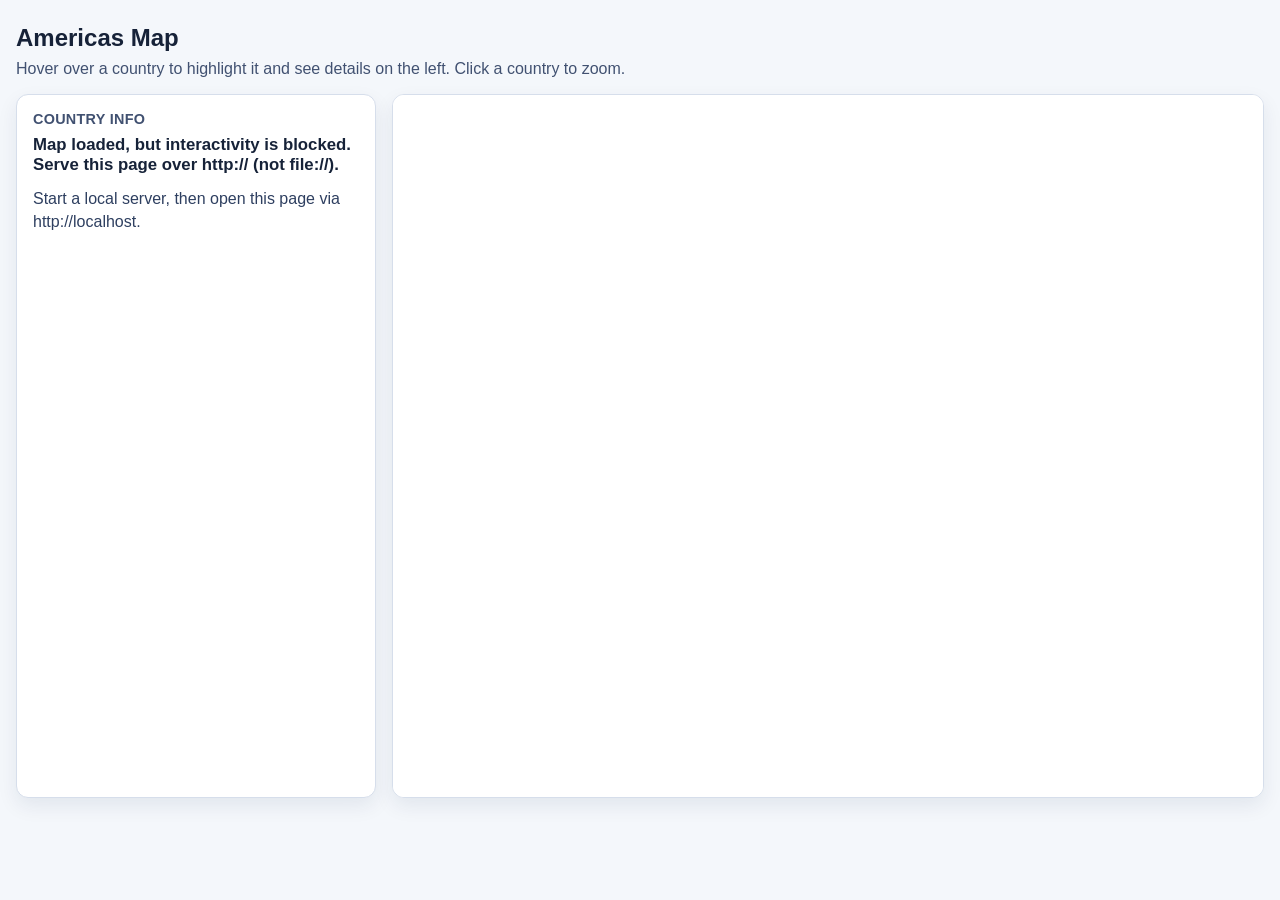
==== AmericasHoverMap.html @ f4a19759 "Zoom In On Country" ====
<!doctype html>
<html lang="en">
<head>
  <meta charset="utf-8">
  <meta name="viewport" content="width=device-width, initial-scale=1">
  <title>Americas Hover Map</title>
  <style>
    :root {
      color-scheme: light;
    }

    body {
      margin: 0;
      font-family: Arial, sans-serif;
      background: #f4f7fb;
      color: #162238;
    }

    .page {
      max-width: 1300px;
      margin: 24px auto;
      padding: 0 16px 24px;
    }

    h1 {
      margin: 0 0 8px;
      font-size: 1.5rem;
    }

    .note {
      margin: 0 0 16px;
      color: #415171;
    }

    .split {
      display: grid;
      grid-template-columns: minmax(260px, 360px) 1fr;
      gap: 16px;
      align-items: stretch;
    }

    .info-wrap {
      border: 1px solid #d6deeb;
      border-radius: 12px;
      background: #ffffff;
      box-shadow: 0 8px 20px rgba(14, 37, 79, 0.08);
      padding: 16px;
    }

    .info-label {
      margin: 0 0 8px;
      font-size: 0.9rem;
      font-weight: 700;
      letter-spacing: 0.02em;
      text-transform: uppercase;
      color: #415171;
    }

    #country-readout {
      min-height: 1.5rem;
      margin: 0 0 12px;
      font-weight: 600;
      font-size: 1.05rem;
    }

    #country-details {
      margin: 0;
      line-height: 1.45;
      color: #2e3f60;
    }

    .map-wrap {
      border: 1px solid #d6deeb;
      border-radius: 12px;
      overflow: hidden;
      background: #ffffff;
      box-shadow: 0 8px 20px rgba(14, 37, 79, 0.08);
    }

    #map-object {
      display: block;
      width: 100%;
      height: 78vh;
      min-height: 560px;
      border: 0;
      background: #ffffff;
    }

    @media (max-width: 900px) {
      .split {
        grid-template-columns: 1fr;
      }

      #map-object {
        height: 64vh;
        min-height: 460px;
      }
    }
  </style>
</head>
<body>
  <main class="page">
    <h1>Americas Map</h1>
    <p class="note">Hover over a country to highlight it and see details on the left. Click a country to zoom.</p>

    <div class="split">
      <aside class="info-wrap" aria-live="polite">
        <p class="info-label">Country Info</p>
        <p id="country-readout">Hover a country...</p>
        <p id="country-details">Move your cursor over the map to display country information here.</p>
      </aside>

      <div class="map-wrap">
        <object
          id="map-object"
          data="images/americas-political.svg"
          type="image/svg+xml"
          aria-label="Interactive map of the Americas">
        </object>
      </div>
    </div>
  </main>

  <script>
    const mapObject = document.getElementById("map-object");
    const readout = document.getElementById("country-readout");
    const details = document.getElementById("country-details");

    function enhanceSvg(svgRoot) {
      let selectedCountryId = null;
      const initialViewBox = svgRoot.viewBox.baseVal;
      const baseViewBox = {
        x: initialViewBox.x,
        y: initialViewBox.y,
        width: initialViewBox.width,
        height: initialViewBox.height
      };

      function setViewBox(box) {
        svgRoot.setAttribute(
          "viewBox",
          `${box.x.toFixed(3)} ${box.y.toFixed(3)} ${box.width.toFixed(3)} ${box.height.toFixed(3)}`
        );
      }

      function animateViewBox(target, duration = 280) {
        const start = svgRoot.viewBox.baseVal;
        const from = { x: start.x, y: start.y, width: start.width, height: start.height };
        const startTs = performance.now();

        function step(ts) {
          const t = Math.min(1, (ts - startTs) / duration);
          const eased = 1 - Math.pow(1 - t, 3);
          setViewBox({
            x: from.x + (target.x - from.x) * eased,
            y: from.y + (target.y - from.y) * eased,
            width: from.width + (target.width - from.width) * eased,
            height: from.height + (target.height - from.height) * eased
          });
          if (t < 1) requestAnimationFrame(step);
        }

        requestAnimationFrame(step);
      }

      function resetZoom() {
        selectedCountryId = null;
        svgRoot.querySelectorAll(".country.is-selected").forEach((node) => {
          node.classList.remove("is-selected");
        });
        animateViewBox(baseViewBox);
      }

      const style = svgRoot.ownerDocument.createElementNS("http://www.w3.org/2000/svg", "style");
      style.textContent = `
        .country {
          transition: fill 120ms ease-in-out, stroke-width 120ms ease-in-out;
          cursor: pointer;
        }
        .country:hover,
        .country.is-hovered {
          fill: #ffb347 !important;
          stroke: #1e2a44 !important;
          stroke-width: 1.4 !important;
        }
        .country.is-selected {
          fill: #ff9a2f !important;
          stroke: #0e1a2e !important;
          stroke-width: 1.6 !important;
        }
      `;
      svgRoot.appendChild(style);

      const countries = svgRoot.querySelectorAll(".country");
      if (!countries.length) {
        readout.textContent = "Loaded SVG, but found no countries to hover.";
        details.textContent = "The map loaded, but no country paths were found.";
        return;
      }

      countries.forEach((country) => {
        country.addEventListener("mouseenter", () => {
          country.classList.add("is-hovered");
          const name = country.getAttribute("data-name") || country.id || "Unknown country";
          readout.textContent = `Country: ${name}`;
          details.textContent = `ID: ${country.id || "N/A"} | Name: ${name}`;
        });

        country.addEventListener("mouseleave", () => {
          country.classList.remove("is-hovered");
          if (!selectedCountryId) {
            readout.textContent = "Hover a country...";
            details.textContent = "Move your cursor over the map to display country information here.";
          }
        });

        country.addEventListener("click", (evt) => {
          evt.stopPropagation();

          if (selectedCountryId === country.id) {
            readout.textContent = "Hover a country...";
            details.textContent = "Move your cursor over the map to display country information here.";
            resetZoom();
            return;
          }

          selectedCountryId = country.id;
          svgRoot.querySelectorAll(".country.is-selected").forEach((node) => {
            node.classList.remove("is-selected");
          });
          country.classList.add("is-selected");

          const bbox = country.getBBox();
          const padding = 24;
          const box = {
            x: bbox.x - padding,
            y: bbox.y - padding,
            width: bbox.width + padding * 2,
            height: bbox.height + padding * 2
          };

          const targetRatio = baseViewBox.width / baseViewBox.height;
          const boxRatio = box.width / box.height;
          if (boxRatio > targetRatio) {
            const neededH = box.width / targetRatio;
            const grow = neededH - box.height;
            box.y -= grow / 2;
            box.height = neededH;
          } else {
            const neededW = box.height * targetRatio;
            const grow = neededW - box.width;
            box.x -= grow / 2;
            box.width = neededW;
          }

          animateViewBox(box);
          const name = country.getAttribute("data-name") || country.id || "Unknown country";
          readout.textContent = `Country: ${name}`;
          details.textContent = `ID: ${country.id || "N/A"} | Name: ${name} | Click again to reset zoom.`;
        });
      });

      svgRoot.addEventListener("click", (evt) => {
        if (!evt.target.closest(".country")) {
          readout.textContent = "Hover a country...";
          details.textContent = "Move your cursor over the map to display country information here.";
          resetZoom();
        }
      });

      readout.textContent = "Hover a country...";
      details.textContent = "Move your cursor over the map to display country information here.";
    }

    async function inlineSvgFallback() {
      try {
        const resp = await fetch("images/americas-political.svg", { cache: "no-store" });
        if (!resp.ok) throw new Error(`HTTP ${resp.status}`);
        const svgText = await resp.text();
        const wrap = mapObject.parentElement;
        wrap.innerHTML = `<div id="inline-svg" style="width:100%;height:78vh;min-height:560px">${svgText}</div>`;
        const svgRoot = wrap.querySelector("svg");
        if (!svgRoot) throw new Error("No <svg> root found");
        svgRoot.setAttribute("width", "100%");
        svgRoot.setAttribute("height", "100%");
        svgRoot.setAttribute("preserveAspectRatio", "xMidYMid meet");
        enhanceSvg(svgRoot);
      } catch (e) {
        readout.textContent = "Map loaded, but interactivity is blocked. Serve this page over http:// (not file://).";
        details.textContent = "Start a local server, then open this page via http://localhost.";
      }
    }

    if (location.protocol === "file:") {
      readout.textContent = "Interactivity is blocked on file://. Run a local server and open via http://.";
      details.textContent = "Tip: from your project folder run: python3 -m http.server 8000";
    }

    mapObject.addEventListener("load", () => {
      const svgDoc = mapObject.contentDocument;
      const svgRoot = svgDoc?.documentElement;
      if (!svgRoot) {
        inlineSvgFallback();
        return;
      }
      enhanceSvg(svgRoot);
    });

    mapObject.addEventListener("error", () => {
      inlineSvgFallback();
    });
  </script>
</body>
</html>
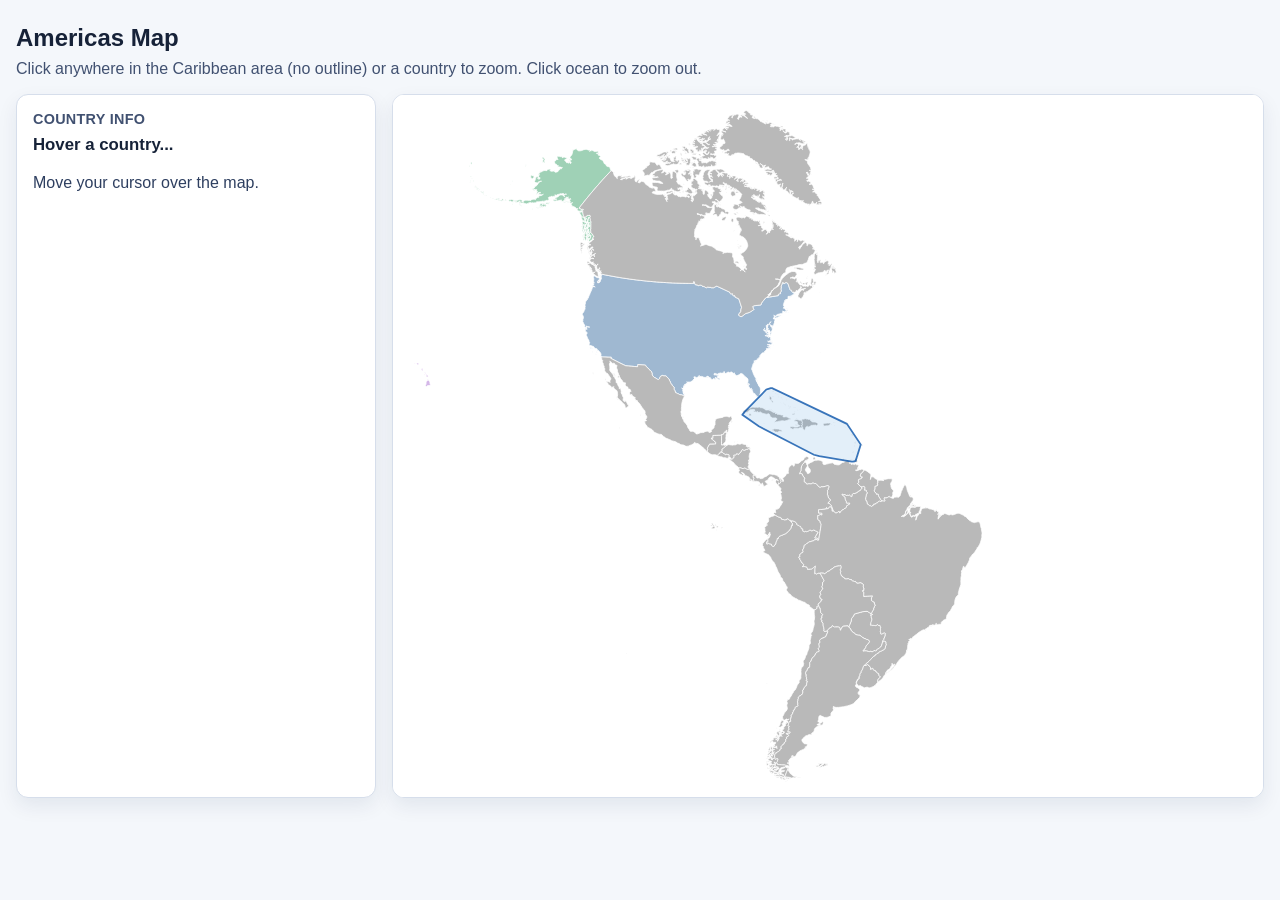
==== commit 86d633ce: "AddedBootstrap + Caribbean Zoom" ====
--- a/AmericasHoverMap.html
+++ b/AmericasHoverMap.html
@@ -5,310 +5,230 @@
   <meta name="viewport" content="width=device-width, initial-scale=1">
   <title>Americas Hover Map</title>
   <style>
-    :root {
-      color-scheme: light;
-    }
-
-    body {
-      margin: 0;
-      font-family: Arial, sans-serif;
-      background: #f4f7fb;
-      color: #162238;
-    }
-
-    .page {
-      max-width: 1300px;
-      margin: 24px auto;
-      padding: 0 16px 24px;
-    }
-
-    h1 {
-      margin: 0 0 8px;
-      font-size: 1.5rem;
-    }
-
-    .note {
-      margin: 0 0 16px;
-      color: #415171;
-    }
-
-    .split {
-      display: grid;
-      grid-template-columns: minmax(260px, 360px) 1fr;
-      gap: 16px;
-      align-items: stretch;
-    }
-
-    .info-wrap {
-      border: 1px solid #d6deeb;
-      border-radius: 12px;
-      background: #ffffff;
-      box-shadow: 0 8px 20px rgba(14, 37, 79, 0.08);
-      padding: 16px;
-    }
-
-    .info-label {
-      margin: 0 0 8px;
-      font-size: 0.9rem;
-      font-weight: 700;
-      letter-spacing: 0.02em;
-      text-transform: uppercase;
-      color: #415171;
-    }
-
-    #country-readout {
-      min-height: 1.5rem;
-      margin: 0 0 12px;
-      font-weight: 600;
-      font-size: 1.05rem;
-    }
-
-    #country-details {
-      margin: 0;
-      line-height: 1.45;
-      color: #2e3f60;
-    }
-
-    .map-wrap {
-      border: 1px solid #d6deeb;
-      border-radius: 12px;
-      overflow: hidden;
-      background: #ffffff;
-      box-shadow: 0 8px 20px rgba(14, 37, 79, 0.08);
-    }
-
-    #map-object {
-      display: block;
-      width: 100%;
-      height: 78vh;
-      min-height: 560px;
-      border: 0;
-      background: #ffffff;
-    }
-
-    @media (max-width: 900px) {
-      .split {
-        grid-template-columns: 1fr;
-      }
-
-      #map-object {
-        height: 64vh;
-        min-height: 460px;
-      }
-    }
+    :root { color-scheme: light; }
+    body { margin: 0; font-family: Arial, sans-serif; background: #f4f7fb; color: #162238; }
+    .page { max-width: 1300px; margin: 24px auto; padding: 0 16px 24px; }
+    h1 { margin: 0 0 8px; font-size: 1.5rem; }
+    .note { margin: 0 0 16px; color: #415171; }
+    .split { display: grid; grid-template-columns: minmax(260px, 360px) 1fr; gap: 16px; align-items: stretch; }
+    .info-wrap { border: 1px solid #d6deeb; border-radius: 12px; background: #fff; box-shadow: 0 8px 20px rgba(14, 37, 79, 0.08); padding: 16px; }
+    .info-label { margin: 0 0 8px; font-size: 0.9rem; font-weight: 700; letter-spacing: 0.02em; text-transform: uppercase; color: #415171; }
+    #country-readout { min-height: 1.5rem; margin: 0 0 12px; font-weight: 600; font-size: 1.05rem; }
+    #country-details { margin: 0; line-height: 1.45; color: #2e3f60; }
+    .map-wrap { border: 1px solid #d6deeb; border-radius: 12px; overflow: hidden; background: #fff; box-shadow: 0 8px 20px rgba(14, 37, 79, 0.08); }
+    #map-object { display: block; width: 100%; height: 78vh; min-height: 560px; border: 0; background: #fff; }
+    @media (max-width: 900px) { .split { grid-template-columns: 1fr; } #map-object { height: 64vh; min-height: 460px; } }
   </style>
 </head>
 <body>
   <main class="page">
     <h1>Americas Map</h1>
-    <p class="note">Hover over a country to highlight it and see details on the left. Click a country to zoom.</p>
-
+    <p class="note">Click anywhere in the Caribbean area (no outline) or a country to zoom. Click ocean to zoom out.</p>
     <div class="split">
       <aside class="info-wrap" aria-live="polite">
         <p class="info-label">Country Info</p>
         <p id="country-readout">Hover a country...</p>
         <p id="country-details">Move your cursor over the map to display country information here.</p>
       </aside>
-
       <div class="map-wrap">
-        <object
-          id="map-object"
-          data="images/americas-political.svg"
-          type="image/svg+xml"
-          aria-label="Interactive map of the Americas">
-        </object>
+        <object id="map-object" data="images/americas-political.svg" type="image/svg+xml" aria-label="Americas map"></object>
       </div>
     </div>
   </main>
-
   <script>
     const mapObject = document.getElementById("map-object");
     const readout = document.getElementById("country-readout");
     const details = document.getElementById("country-details");
 
     function enhanceSvg(svgRoot) {
-      let selectedCountryId = null;
-      const initialViewBox = svgRoot.viewBox.baseVal;
-      const baseViewBox = {
-        x: initialViewBox.x,
-        y: initialViewBox.y,
-        width: initialViewBox.width,
-        height: initialViewBox.height
-      };
+      let selectedZoomId = null;
+      const vb = svgRoot.viewBox.baseVal;
+      const baseViewBox = { x: vb.x, y: vb.y, width: vb.width, height: vb.height };
 
       function setViewBox(box) {
-        svgRoot.setAttribute(
-          "viewBox",
-          `${box.x.toFixed(3)} ${box.y.toFixed(3)} ${box.width.toFixed(3)} ${box.height.toFixed(3)}`
-        );
-      }
-
-      function animateViewBox(target, duration = 280) {
-        const start = svgRoot.viewBox.baseVal;
-        const from = { x: start.x, y: start.y, width: start.width, height: start.height };
-        const startTs = performance.now();
-
+        svgRoot.setAttribute("viewBox", box.x.toFixed(3) + " " + box.y.toFixed(3) + " " + box.width.toFixed(3) + " " + box.height.toFixed(3));
+      }
+      function animateViewBox(target, duration) {
+        duration = duration || 280;
+        const s = svgRoot.viewBox.baseVal;
+        const from = { x: s.x, y: s.y, width: s.width, height: s.height };
+        const t0 = performance.now();
         function step(ts) {
-          const t = Math.min(1, (ts - startTs) / duration);
-          const eased = 1 - Math.pow(1 - t, 3);
+          const t = Math.min(1, (ts - t0) / duration);
+          const e = 1 - Math.pow(1 - t, 3);
           setViewBox({
-            x: from.x + (target.x - from.x) * eased,
-            y: from.y + (target.y - from.y) * eased,
-            width: from.width + (target.width - from.width) * eased,
-            height: from.height + (target.height - from.height) * eased
+            x: from.x + (target.x - from.x) * e,
+            y: from.y + (target.y - from.y) * e,
+            width: from.width + (target.width - from.width) * e,
+            height: from.height + (target.height - from.height) * e
           });
           if (t < 1) requestAnimationFrame(step);
         }
-
         requestAnimationFrame(step);
       }
-
+      function fitAspect(box) {
+        var r = baseViewBox.width / baseViewBox.height;
+        var br = box.width / box.height;
+        if (br > r) {
+          var need = box.width / r;
+          var g = need - box.height;
+          box.y -= g / 2;
+          box.height = need;
+        } else {
+          var need2 = box.height * r;
+          var g2 = need2 - box.width;
+          box.x -= g2 / 2;
+          box.width = need2;
+        }
+        return box;
+      }
+      /** pad: inset around bbox in SVG units. tighten: multiply viewBox size by this (smaller = zoom in more). */
+      function zoomToElement(el, pad, tighten) {
+        var b = el.getBBox();
+        var p = pad == null ? 24 : pad;
+        var box = fitAspect({ x: b.x - p, y: b.y - p, width: b.width + p * 2, height: b.height + p * 2 });
+        var t = tighten == null ? 1 : tighten;
+        if (t < 1 && t > 0) {
+          var cx = box.x + box.width / 2;
+          var cy = box.y + box.height / 2;
+          box.width *= t;
+          box.height *= t;
+          box.x = cx - box.width / 2;
+          box.y = cy - box.height / 2;
+        }
+        animateViewBox(box);
+      }
+
+      var hotspot = svgRoot.querySelector("#caribbean-hotspot");
+      function hotspotPointer(on) {
+        if (hotspot) hotspot.setAttribute("pointer-events", on ? "all" : "none");
+      }
       function resetZoom() {
-        selectedCountryId = null;
-        svgRoot.querySelectorAll(".country.is-selected").forEach((node) => {
-          node.classList.remove("is-selected");
-        });
+        selectedZoomId = null;
+        svgRoot.querySelectorAll(".country.is-selected").forEach(function (n) { n.classList.remove("is-selected"); });
+        if (hotspot) hotspot.classList.remove("is-selected");
+        hotspotPointer(true);
         animateViewBox(baseViewBox);
       }
 
-      const style = svgRoot.ownerDocument.createElementNS("http://www.w3.org/2000/svg", "style");
-      style.textContent = `
-        .country {
-          transition: fill 120ms ease-in-out, stroke-width 120ms ease-in-out;
-          cursor: pointer;
-        }
-        .country:hover,
-        .country.is-hovered {
-          fill: #ffb347 !important;
-          stroke: #1e2a44 !important;
-          stroke-width: 1.4 !important;
-        }
-        .country.is-selected {
-          fill: #ff9a2f !important;
-          stroke: #0e1a2e !important;
-          stroke-width: 1.6 !important;
-        }
-      `;
-      svgRoot.appendChild(style);
-
-      const countries = svgRoot.querySelectorAll(".country");
-      if (!countries.length) {
-        readout.textContent = "Loaded SVG, but found no countries to hover.";
-        details.textContent = "The map loaded, but no country paths were found.";
-        return;
-      }
-
-      countries.forEach((country) => {
-        country.addEventListener("mouseenter", () => {
-          country.classList.add("is-hovered");
-          const name = country.getAttribute("data-name") || country.id || "Unknown country";
-          readout.textContent = `Country: ${name}`;
-          details.textContent = `ID: ${country.id || "N/A"} | Name: ${name}`;
-        });
-
-        country.addEventListener("mouseleave", () => {
-          country.classList.remove("is-hovered");
-          if (!selectedCountryId) {
+      var st = svgRoot.ownerDocument.createElementNS("http://www.w3.org/2000/svg", "style");
+      st.textContent = ".country{transition:fill 120ms,stroke-width 120ms;cursor:pointer}" +
+        ".country-us-subregion[data-subregion=contiguous]{fill:#9fb8d1!important}" +
+        ".country-us-subregion[data-subregion=alaska]{fill:#9fd1b6!important}" +
+        ".country-us-subregion[data-subregion=hawaii]{fill:#d4b7e8!important}" +
+        ".country:hover,.country.is-hovered{fill:#ffb347!important;stroke:#1e2a44!important;stroke-width:1.4!important}" +
+        ".country.is-selected{fill:#ff9a2f!important;stroke:#0e1a2e!important;stroke-width:1.6!important}";
+      svgRoot.appendChild(st);
+
+      if (hotspot) {
+        hotspot.addEventListener("mouseenter", function () {
+          if (selectedZoomId) return;
+          readout.textContent = "Caribbean region";
+          details.textContent = "Click to zoom (same image, viewBox only).";
+        });
+        hotspot.addEventListener("mouseleave", function () {
+          if (selectedZoomId) return;
+          readout.textContent = "Hover a country...";
+          details.textContent = "Move your cursor over the map.";
+        });
+        hotspot.addEventListener("click", function (ev) {
+          ev.stopPropagation();
+          if (selectedZoomId === "caribbean") {
             readout.textContent = "Hover a country...";
-            details.textContent = "Move your cursor over the map to display country information here.";
-          }
-        });
-
-        country.addEventListener("click", (evt) => {
-          evt.stopPropagation();
-
-          if (selectedCountryId === country.id) {
-            readout.textContent = "Hover a country...";
-            details.textContent = "Move your cursor over the map to display country information here.";
+            details.textContent = "Move your cursor over the map.";
             resetZoom();
             return;
           }
-
-          selectedCountryId = country.id;
-          svgRoot.querySelectorAll(".country.is-selected").forEach((node) => {
-            node.classList.remove("is-selected");
-          });
-          country.classList.add("is-selected");
-
-          const bbox = country.getBBox();
-          const padding = 24;
-          const box = {
-            x: bbox.x - padding,
-            y: bbox.y - padding,
-            width: bbox.width + padding * 2,
-            height: bbox.height + padding * 2
-          };
-
-          const targetRatio = baseViewBox.width / baseViewBox.height;
-          const boxRatio = box.width / box.height;
-          if (boxRatio > targetRatio) {
-            const neededH = box.width / targetRatio;
-            const grow = neededH - box.height;
-            box.y -= grow / 2;
-            box.height = neededH;
-          } else {
-            const neededW = box.height * targetRatio;
-            const grow = neededW - box.width;
-            box.x -= grow / 2;
-            box.width = neededW;
-          }
-
-          animateViewBox(box);
-          const name = country.getAttribute("data-name") || country.id || "Unknown country";
-          readout.textContent = `Country: ${name}`;
-          details.textContent = `ID: ${country.id || "N/A"} | Name: ${name} | Click again to reset zoom.`;
+          selectedZoomId = "caribbean";
+          svgRoot.querySelectorAll(".country.is-selected").forEach(function (n) { n.classList.remove("is-selected"); });
+          hotspot.classList.add("is-selected");
+          zoomToElement(hotspot, 42, 0.55);
+          hotspotPointer(false);
+          readout.textContent = "Caribbean (zoomed)";
+          details.textContent = "Hover or click countries and islands. Click ocean to zoom out.";
+        });
+      }
+
+      var countries = svgRoot.querySelectorAll(".country");
+      if (!countries.length) {
+        readout.textContent = "No country paths in SVG.";
+        return;
+      }
+      countries.forEach(function (c) {
+        c.addEventListener("mouseenter", function () {
+          c.classList.add("is-hovered");
+          var name = c.getAttribute("data-name") || c.id || "?";
+          var sub = c.getAttribute("data-subregion");
+          readout.textContent = "Country: " + name;
+          details.textContent = sub ? "ID: " + (c.id || "N/A") + " | " + name + " | US: " + sub : "ID: " + (c.id || "N/A") + " | " + name;
+        });
+        c.addEventListener("mouseleave", function () {
+          c.classList.remove("is-hovered");
+          if (!selectedZoomId) {
+            readout.textContent = "Hover a country...";
+            details.textContent = "Move your cursor over the map.";
+          }
+        });
+        c.addEventListener("click", function (ev) {
+          ev.stopPropagation();
+          if (selectedZoomId === c.id) {
+            readout.textContent = "Hover a country...";
+            details.textContent = "Move your cursor over the map.";
+            resetZoom();
+            return;
+          }
+          selectedZoomId = c.id;
+          svgRoot.querySelectorAll(".country.is-selected").forEach(function (n) { n.classList.remove("is-selected"); });
+          c.classList.add("is-selected");
+          if (hotspot) {
+            hotspot.classList.remove("is-selected");
+            hotspotPointer(true);
+          }
+          zoomToElement(c, 24);
+          var name = c.getAttribute("data-name") || c.id || "?";
+          readout.textContent = "Country: " + name;
+          details.textContent = "Click again to reset zoom.";
         });
       });
 
-      svgRoot.addEventListener("click", (evt) => {
-        if (!evt.target.closest(".country")) {
+      svgRoot.addEventListener("click", function (ev) {
+        if (ev.target.closest && ev.target.closest(".map-hotspot")) return;
+        if (!ev.target.closest || !ev.target.closest(".country")) {
           readout.textContent = "Hover a country...";
-          details.textContent = "Move your cursor over the map to display country information here.";
+          details.textContent = "Move your cursor over the map.";
           resetZoom();
         }
       });
-
       readout.textContent = "Hover a country...";
-      details.textContent = "Move your cursor over the map to display country information here.";
+      details.textContent = "Move your cursor over the map.";
     }
 
-    async function inlineSvgFallback() {
+    async function inlineFallback() {
       try {
-        const resp = await fetch("images/americas-political.svg", { cache: "no-store" });
-        if (!resp.ok) throw new Error(`HTTP ${resp.status}`);
-        const svgText = await resp.text();
-        const wrap = mapObject.parentElement;
-        wrap.innerHTML = `<div id="inline-svg" style="width:100%;height:78vh;min-height:560px">${svgText}</div>`;
-        const svgRoot = wrap.querySelector("svg");
-        if (!svgRoot) throw new Error("No <svg> root found");
-        svgRoot.setAttribute("width", "100%");
-        svgRoot.setAttribute("height", "100%");
-        svgRoot.setAttribute("preserveAspectRatio", "xMidYMid meet");
-        enhanceSvg(svgRoot);
+        var r = await fetch("images/americas-political.svg", { cache: "no-store" });
+        if (!r.ok) throw new Error(String(r.status));
+        var wrap = mapObject.parentElement;
+        wrap.innerHTML = '<div id="inline-svg" style="width:100%;height:78vh;min-height:560px">' + (await r.text()) + "</div>";
+        var root = wrap.querySelector("svg");
+        if (!root) throw new Error("no svg");
+        root.setAttribute("width", "100%");
+        root.setAttribute("height", "100%");
+        root.setAttribute("preserveAspectRatio", "xMidYMid meet");
+        enhanceSvg(root);
       } catch (e) {
-        readout.textContent = "Map loaded, but interactivity is blocked. Serve this page over http:// (not file://).";
-        details.textContent = "Start a local server, then open this page via http://localhost.";
+        readout.textContent = "Serve over http:// (not file://) for map interactivity.";
       }
     }
 
     if (location.protocol === "file:") {
-      readout.textContent = "Interactivity is blocked on file://. Run a local server and open via http://.";
-      details.textContent = "Tip: from your project folder run: python3 -m http.server 8000";
+      readout.textContent = "Use a local server: python3 -m http.server 8000";
     }
-
-    mapObject.addEventListener("load", () => {
-      const svgDoc = mapObject.contentDocument;
-      const svgRoot = svgDoc?.documentElement;
-      if (!svgRoot) {
-        inlineSvgFallback();
-        return;
-      }
-      enhanceSvg(svgRoot);
+    mapObject.addEventListener("load", function () {
+      var root = mapObject.contentDocument && mapObject.contentDocument.documentElement;
+      if (!root) { inlineFallback(); return; }
+      enhanceSvg(root);
     });
-
-    mapObject.addEventListener("error", () => {
-      inlineSvgFallback();
-    });
+    mapObject.addEventListener("error", inlineFallback);
   </script>
 </body>
 </html>
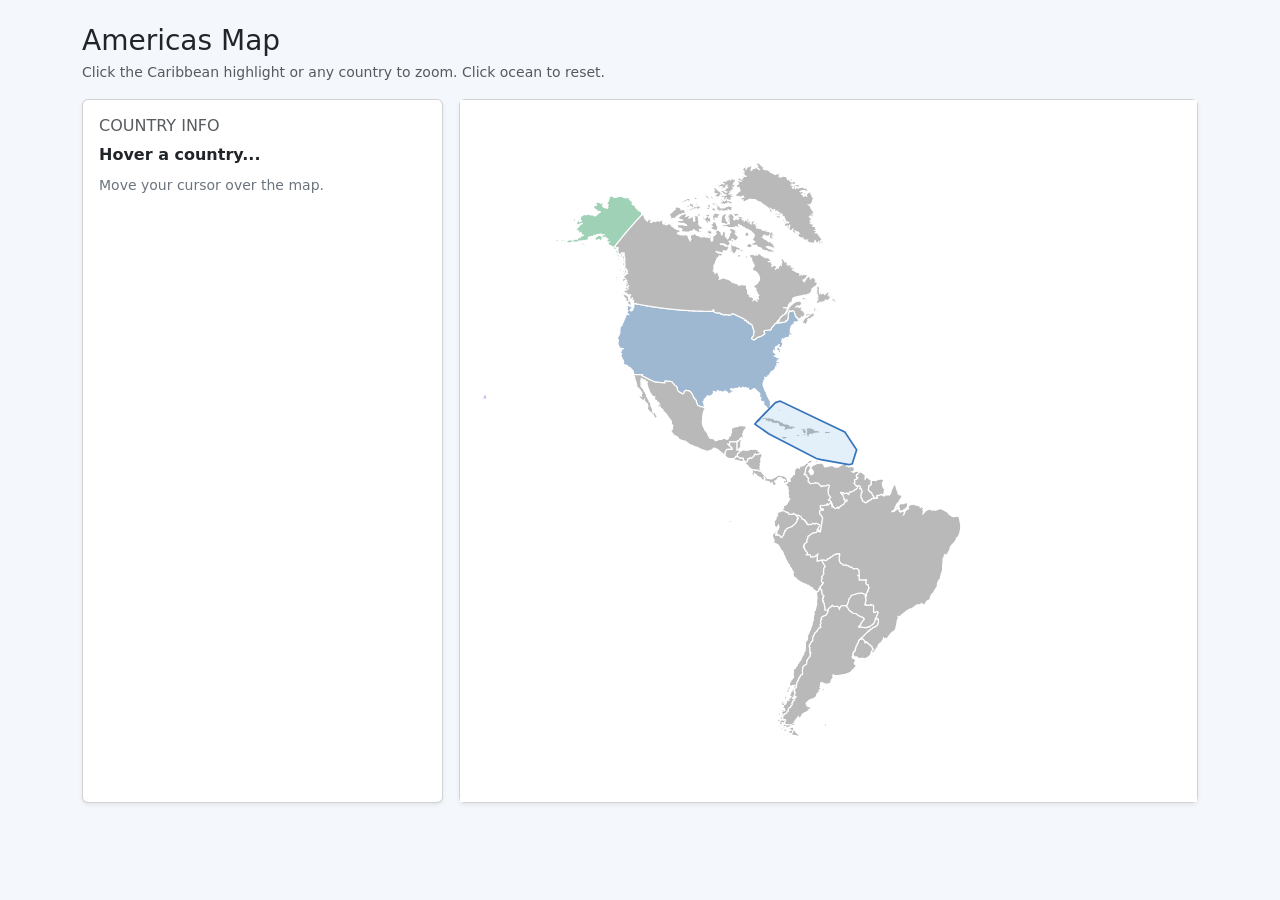
==== commit e7b912e6: "Better Border + Bootstrap implementation" ====
--- a/AmericasHoverMap.html
+++ b/AmericasHoverMap.html
@@ -2,39 +2,54 @@
 <html lang="en">
 <head>
   <meta charset="utf-8">
+  <title>Americas Hover Map</title>
   <meta name="viewport" content="width=device-width, initial-scale=1">
-  <title>Americas Hover Map</title>
+  <link rel="stylesheet" href="css/bootstrap.min.css"/>
+  <link rel="stylesheet" href="css/grid.css"/>
+  <link rel="stylesheet" href="css/bootstrap-grid.css"/>
+  <script src="js/bootstrap.bundle.min.js"></script>
   <style>
-    :root { color-scheme: light; }
-    body { margin: 0; font-family: Arial, sans-serif; background: #f4f7fb; color: #162238; }
-    .page { max-width: 1300px; margin: 24px auto; padding: 0 16px 24px; }
-    h1 { margin: 0 0 8px; font-size: 1.5rem; }
-    .note { margin: 0 0 16px; color: #415171; }
-    .split { display: grid; grid-template-columns: minmax(260px, 360px) 1fr; gap: 16px; align-items: stretch; }
-    .info-wrap { border: 1px solid #d6deeb; border-radius: 12px; background: #fff; box-shadow: 0 8px 20px rgba(14, 37, 79, 0.08); padding: 16px; }
-    .info-label { margin: 0 0 8px; font-size: 0.9rem; font-weight: 700; letter-spacing: 0.02em; text-transform: uppercase; color: #415171; }
-    #country-readout { min-height: 1.5rem; margin: 0 0 12px; font-weight: 600; font-size: 1.05rem; }
-    #country-details { margin: 0; line-height: 1.45; color: #2e3f60; }
-    .map-wrap { border: 1px solid #d6deeb; border-radius: 12px; overflow: hidden; background: #fff; box-shadow: 0 8px 20px rgba(14, 37, 79, 0.08); }
-    #map-object { display: block; width: 100%; height: 78vh; min-height: 560px; border: 0; background: #fff; }
-    @media (max-width: 900px) { .split { grid-template-columns: 1fr; } #map-object { height: 64vh; min-height: 460px; } }
+    body { background-color: #f4f7fb; }
+    .map-card object, .map-card #inline-svg {
+      display: block;
+      width: 100%;
+      height: 78vh;
+      min-height: 560px;
+      border: 0;
+      background: #fff;
+    }
+    @media (max-width: 900px) {
+      .map-card object, .map-card #inline-svg { height: 64vh; min-height: 460px; }
+    }
   </style>
 </head>
 <body>
-  <main class="page">
-    <h1>Americas Map</h1>
-    <p class="note">Click anywhere in the Caribbean area (no outline) or a country to zoom. Click ocean to zoom out.</p>
-    <div class="split">
-      <aside class="info-wrap" aria-live="polite">
-        <p class="info-label">Country Info</p>
-        <p id="country-readout">Hover a country...</p>
-        <p id="country-details">Move your cursor over the map to display country information here.</p>
-      </aside>
-      <div class="map-wrap">
-        <object id="map-object" data="images/americas-political.svg" type="image/svg+xml" aria-label="Americas map"></object>
+  <div class="container py-4">
+    <div class="row mb-3">
+      <div class="col">
+        <h1 class="h3 mb-1">Americas Map</h1>
+        <p class="text-muted small mb-0">Click the Caribbean highlight or any country to zoom. Click ocean to reset.</p>
       </div>
     </div>
-  </main>
+    <div class="row g-3">
+      <div class="col-md-4">
+        <div class="card shadow-sm h-100">
+          <div class="card-body">
+            <h2 class="card-title h6 text-uppercase text-muted mb-2">Country Info</h2>
+            <p id="country-readout" class="fw-semibold mb-2">Hover a country...</p>
+            <p id="country-details" class="mb-0 small text-secondary">Move your cursor over the map to display country information here.</p>
+          </div>
+        </div>
+      </div>
+      <div class="col-md-8">
+        <div class="card shadow-sm h-100 map-card">
+          <div class="card-body p-0">
+            <object id="map-object" data="images/americas-political.svg" type="image/svg+xml" aria-label="Americas map"></object>
+          </div>
+        </div>
+      </div>
+    </div>
+  </div>
   <script>
     const mapObject = document.getElementById("map-object");
     const readout = document.getElementById("country-readout");
@@ -99,6 +114,12 @@
         animateViewBox(box);
       }
 
+      function bringToFront(el) {
+        if (!el || !el.parentNode) return;
+        // Move the element to the end of its parent so it renders above neighbors.
+        el.parentNode.appendChild(el);
+      }
+
       var hotspot = svgRoot.querySelector("#caribbean-hotspot");
       function hotspotPointer(on) {
         if (hotspot) hotspot.setAttribute("pointer-events", on ? "all" : "none");
@@ -123,6 +144,7 @@
       if (hotspot) {
         hotspot.addEventListener("mouseenter", function () {
           if (selectedZoomId) return;
+          bringToFront(hotspot);
           readout.textContent = "Caribbean region";
           details.textContent = "Click to zoom (same image, viewBox only).";
         });
@@ -141,6 +163,7 @@
           }
           selectedZoomId = "caribbean";
           svgRoot.querySelectorAll(".country.is-selected").forEach(function (n) { n.classList.remove("is-selected"); });
+          bringToFront(hotspot);
           hotspot.classList.add("is-selected");
           zoomToElement(hotspot, 42, 0.55);
           hotspotPointer(false);
@@ -156,6 +179,7 @@
       }
       countries.forEach(function (c) {
         c.addEventListener("mouseenter", function () {
+          bringToFront(c);
           c.classList.add("is-hovered");
           var name = c.getAttribute("data-name") || c.id || "?";
           var sub = c.getAttribute("data-subregion");
@@ -179,6 +203,7 @@
           }
           selectedZoomId = c.id;
           svgRoot.querySelectorAll(".country.is-selected").forEach(function (n) { n.classList.remove("is-selected"); });
+          bringToFront(c);
           c.classList.add("is-selected");
           if (hotspot) {
             hotspot.classList.remove("is-selected");
@@ -195,7 +220,7 @@
         if (ev.target.closest && ev.target.closest(".map-hotspot")) return;
         if (!ev.target.closest || !ev.target.closest(".country")) {
           readout.textContent = "Hover a country...";
-          details.textContent = "Move your cursor over the map.";
+          details.textContent = "Move your.cursor over the map.";
           resetZoom();
         }
       });
--- a/css/grid.css
+++ b/css/grid.css
@@ -0,0 +1,41 @@
+.themed-grid-col {
+  padding-top: .75rem;
+  padding-bottom: .75rem;
+  background-color: lightgrey;
+  border: 1px solid rgba(86, 61, 124, .2);
+}
+
+.themed-container {
+  padding: .75rem;
+  margin-bottom: 1.5rem;
+  background-color: rgba(0, 123, 255, .15);
+  border: 1px solid rgba(0, 123, 255, .2);
+}
+
+.responsiveMain {
+  width: 100%;
+  height: 400px;
+  object-fit: cover;
+  
+}
+
+.bi {
+  vertical-align: -.125em;
+  fill: currentColor;
+}
+
+.feature-icon {
+  display: inline-flex;
+  align-items: center;
+  justify-content: center;
+  width: 4rem;
+  height: 4rem;
+  margin-bottom: 1rem;
+  font-size: 2rem;
+  color: #fff;
+  border-radius: .75rem;
+}
+
+.rounded-4 { border-radius: .5rem; }
+.rounded-5 { border-radius: 1rem; }
+
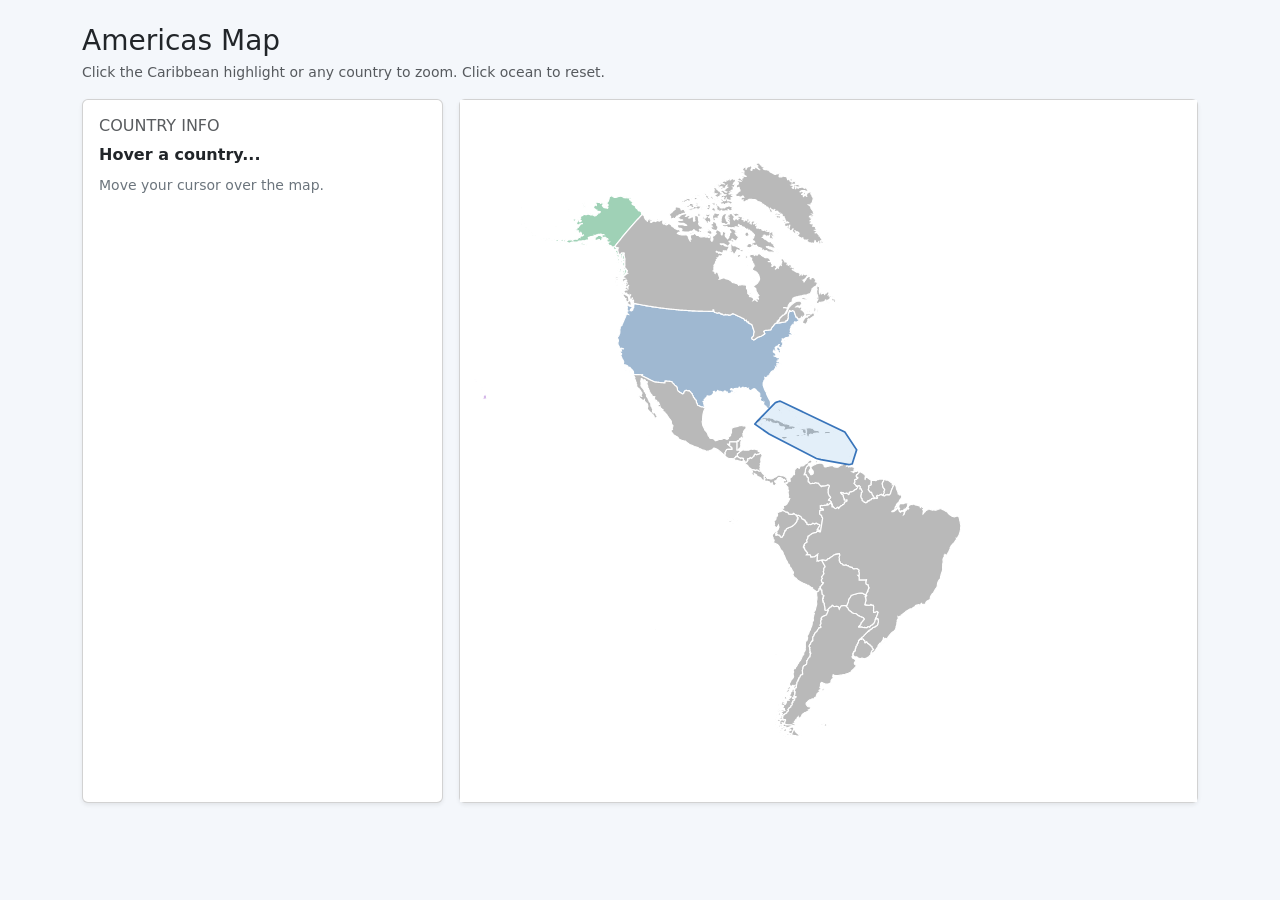
==== commit 319536d4: "Country Details Folders Added" ====
--- a/AmericasHoverMap.html
+++ b/AmericasHoverMap.html
@@ -44,7 +44,7 @@
       <div class="col-md-8">
         <div class="card shadow-sm h-100 map-card">
           <div class="card-body p-0">
-            <object id="map-object" data="images/americas-political.svg" type="image/svg+xml" aria-label="Americas map"></object>
+            <object id="map-object" data="images/SVG/americas-political.svg" type="image/svg+xml" aria-label="Americas map"></object>
           </div>
         </div>
       </div>
@@ -177,43 +177,49 @@
         readout.textContent = "No country paths in SVG.";
         return;
       }
+
+      function onCountryEnter(c) {
+        bringToFront(c);
+        c.classList.add("is-hovered");
+        var name = c.getAttribute("data-name") || c.id || "?";
+        var sub = c.getAttribute("data-subregion");
+        readout.textContent = "Country: " + name;
+        details.textContent = sub ? "ID: " + (c.id || "N/A") + " | " + name + " | US: " + sub : "ID: " + (c.id || "N/A") + " | " + name;
+      }
+      function onCountryLeave(c) {
+        c.classList.remove("is-hovered");
+        if (!selectedZoomId) {
+          readout.textContent = "Hover a country...";
+          details.textContent = "Move your cursor over the map.";
+        }
+      }
+      function onCountryClick(c, ev) {
+        ev.stopPropagation();
+        if (selectedZoomId === c.id) {
+          readout.textContent = "Hover a country...";
+          details.textContent = "Move your cursor over the map.";
+          resetZoom();
+          return;
+        }
+        selectedZoomId = c.id;
+        svgRoot.querySelectorAll(".country.is-selected").forEach(function (n) { n.classList.remove("is-selected"); });
+        bringToFront(c);
+        c.classList.add("is-selected");
+        if (hotspot) {
+          hotspot.classList.remove("is-selected");
+          // When zoomed on a country, don't let the hotspot sit on top of countries.
+          hotspotPointer(false);
+        }
+        zoomToElement(c, 24);
+        var name = c.getAttribute("data-name") || c.id || "?";
+        readout.textContent = "Country: " + name;
+        details.textContent = "Click again to reset zoom.";
+      }
+
       countries.forEach(function (c) {
-        c.addEventListener("mouseenter", function () {
-          bringToFront(c);
-          c.classList.add("is-hovered");
-          var name = c.getAttribute("data-name") || c.id || "?";
-          var sub = c.getAttribute("data-subregion");
-          readout.textContent = "Country: " + name;
-          details.textContent = sub ? "ID: " + (c.id || "N/A") + " | " + name + " | US: " + sub : "ID: " + (c.id || "N/A") + " | " + name;
-        });
-        c.addEventListener("mouseleave", function () {
-          c.classList.remove("is-hovered");
-          if (!selectedZoomId) {
-            readout.textContent = "Hover a country...";
-            details.textContent = "Move your cursor over the map.";
-          }
-        });
-        c.addEventListener("click", function (ev) {
-          ev.stopPropagation();
-          if (selectedZoomId === c.id) {
-            readout.textContent = "Hover a country...";
-            details.textContent = "Move your cursor over the map.";
-            resetZoom();
-            return;
-          }
-          selectedZoomId = c.id;
-          svgRoot.querySelectorAll(".country.is-selected").forEach(function (n) { n.classList.remove("is-selected"); });
-          bringToFront(c);
-          c.classList.add("is-selected");
-          if (hotspot) {
-            hotspot.classList.remove("is-selected");
-            hotspotPointer(true);
-          }
-          zoomToElement(c, 24);
-          var name = c.getAttribute("data-name") || c.id || "?";
-          readout.textContent = "Country: " + name;
-          details.textContent = "Click again to reset zoom.";
-        });
+        c.addEventListener("mouseenter", function () { onCountryEnter(c); });
+        c.addEventListener("mouseleave", function () { onCountryLeave(c); });
+        c.addEventListener("click", function (ev) { onCountryClick(c, ev); });
       });
 
       svgRoot.addEventListener("click", function (ev) {
@@ -230,7 +236,7 @@
 
     async function inlineFallback() {
       try {
-        var r = await fetch("images/americas-political.svg", { cache: "no-store" });
+        var r = await fetch("images/SVG/americas-political.svg", { cache: "no-store" });
         if (!r.ok) throw new Error(String(r.status));
         var wrap = mapObject.parentElement;
         wrap.innerHTML = '<div id="inline-svg" style="width:100%;height:78vh;min-height:560px">' + (await r.text()) + "</div>";
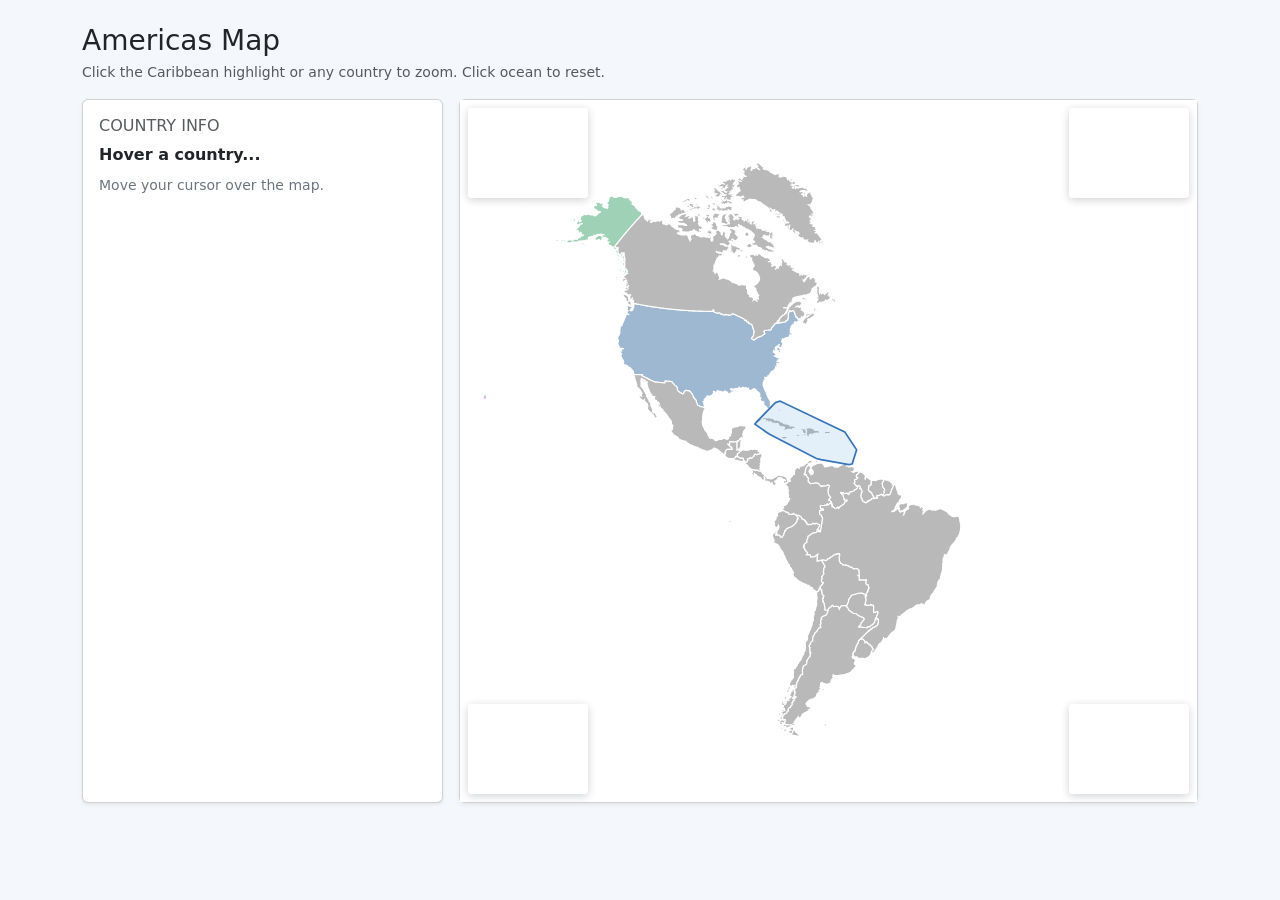
==== commit 7f3f415d: "Added Pictures To Mexico Among other fixes" ====
--- a/AmericasHoverMap.html
+++ b/AmericasHoverMap.html
@@ -10,7 +10,11 @@
   <script src="js/bootstrap.bundle.min.js"></script>
   <style>
     body { background-color: #f4f7fb; }
-    .map-card object, .map-card #inline-svg {
+    .map-object-wrap {
+      position: relative;
+    }
+    .map-object-wrap object,
+    .map-object-wrap #inline-svg {
       display: block;
       width: 100%;
       height: 78vh;
@@ -19,8 +23,34 @@
       background: #fff;
     }
     @media (max-width: 900px) {
-      .map-card object, .map-card #inline-svg { height: 64vh; min-height: 460px; }
-    }
+      .map-object-wrap object,
+      .map-object-wrap #inline-svg { height: 64vh; min-height: 460px; }
+    }
+    .map-corner-photos {
+      position: absolute;
+      inset: 0;
+      pointer-events: none;
+      z-index: 2;
+    }
+    .corner-slot {
+      position: absolute;
+      width: 120px;
+      height: 90px;
+      overflow: hidden;
+      border-radius: 4px;
+      box-shadow: 0 2px 8px rgba(15, 23, 42, 0.2);
+      background: rgba(255, 255, 255, 0.85);
+    }
+    .corner-slot img {
+      width: 100%;
+      height: 100%;
+      object-fit: cover;
+      display: block;
+    }
+    .corner-slot--tl { top: 8px; left: 8px; }
+    .corner-slot--tr { top: 8px; right: 8px; }
+    .corner-slot--bl { bottom: 8px; left: 8px; }
+    .corner-slot--br { bottom: 8px; right: 8px; }
   </style>
 </head>
 <body>
@@ -43,8 +73,14 @@
       </div>
       <div class="col-md-8">
         <div class="card shadow-sm h-100 map-card">
-          <div class="card-body p-0">
+          <div class="card-body p-0 map-object-wrap">
             <object id="map-object" data="images/SVG/americas-political.svg" type="image/svg+xml" aria-label="Americas map"></object>
+            <div id="map-corner-photos" class="map-corner-photos" aria-hidden="true">
+              <div class="corner-slot corner-slot--tl" data-corner="top-left"></div>
+              <div class="corner-slot corner-slot--tr" data-corner="top-right"></div>
+              <div class="corner-slot corner-slot--bl" data-corner="bottom-left"></div>
+              <div class="corner-slot corner-slot--br" data-corner="bottom-right"></div>
+            </div>
           </div>
         </div>
       </div>
@@ -55,8 +91,127 @@
     const readout = document.getElementById("country-readout");
     const details = document.getElementById("country-details");
 
+    const DETAILS_BASE = "data/americas-map";
+    const CORNER_SLOTS = ["top-left", "top-right", "bottom-left", "bottom-right"];
+    const countryDetailsCache = new Map();
+    let detailsPathById = null;
+
+    function clearCornerPhotos() {
+      var overlay = document.getElementById("map-corner-photos");
+      if (!overlay) return;
+      overlay.querySelectorAll("[data-corner]").forEach(function (slot) { slot.innerHTML = ""; });
+    }
+
+    function ensureCornerOverlay(container) {
+      if (!container) return null;
+      var existing = container.querySelector("#map-corner-photos");
+      if (existing) return existing;
+      var wrap = document.createElement("div");
+      wrap.id = "map-corner-photos";
+      wrap.className = "map-corner-photos";
+      wrap.setAttribute("aria-hidden", "true");
+      [["tl", "top-left"], ["tr", "top-right"], ["bl", "bottom-left"], ["br", "bottom-right"]].forEach(function (pair) {
+        var d = document.createElement("div");
+        d.className = "corner-slot corner-slot--" + pair[0];
+        d.setAttribute("data-corner", pair[1]);
+        wrap.appendChild(d);
+      });
+      container.appendChild(wrap);
+      return wrap;
+    }
+
+    async function fetchDetailsPathIndex() {
+      if (detailsPathById !== null) return detailsPathById;
+      try {
+        var r = await fetch(DETAILS_BASE + "/country-details/by-id.json", { cache: "force-cache" });
+        if (r.ok) detailsPathById = await r.json();
+        else detailsPathById = {};
+      } catch (e) {
+        detailsPathById = {};
+      }
+      return detailsPathById;
+    }
+
+    function normalizeCountryDetails(json) {
+      var out = {
+        title: typeof json.title === "string" ? json.title : "",
+        description: typeof json.description === "string" ? json.description : "",
+        photosByCorner: {},
+        fallback: false
+      };
+      var pbc = json.photosByCorner && typeof json.photosByCorner === "object" ? json.photosByCorner : {};
+      CORNER_SLOTS.forEach(function (s) {
+        var ph = pbc[s];
+        out.photosByCorner[s] = ph && ph.src ? { src: ph.src, alt: typeof ph.alt === "string" ? ph.alt : "" } : null;
+      });
+      return out;
+    }
+
+    async function loadCountryDetails(svgId) {
+      if (!svgId || svgId === "caribbean") {
+        return { fallback: true };
+      }
+      if (countryDetailsCache.has(svgId)) return countryDetailsCache.get(svgId);
+      var promise = (async function () {
+        async function tryFetch(relPath) {
+          try {
+            var r = await fetch(DETAILS_BASE + "/country-details/" + relPath, { cache: "force-cache" });
+            if (!r.ok) return null;
+            return await r.json();
+          } catch (e) {
+            return null;
+          }
+        }
+        var raw = await tryFetch(svgId + ".json");
+        if (!raw) {
+          var idx = await fetchDetailsPathIndex();
+          var nested = idx[svgId];
+          if (nested) raw = await tryFetch(nested);
+        }
+        if (!raw || typeof raw !== "object") {
+          return { fallback: true };
+        }
+        try {
+          return normalizeCountryDetails(raw);
+        } catch (e) {
+          return { fallback: true };
+        }
+      })();
+      countryDetailsCache.set(svgId, promise);
+      return promise;
+    }
+
+    function applyCountryDetailsToUi(pathEl, data) {
+      var name = pathEl.getAttribute("data-name") || pathEl.id || "?";
+      var overlay = document.getElementById("map-corner-photos");
+      if (data.fallback) {
+        readout.textContent = "Country: " + name;
+        details.textContent = "Click again to reset zoom.";
+        clearCornerPhotos();
+        return;
+      }
+      readout.textContent = data.title || name;
+      details.textContent = data.description || "Click again to reset zoom.";
+      if (!overlay) return;
+      CORNER_SLOTS.forEach(function (slot) {
+        var slotEl = overlay.querySelector("[data-corner=\"" + slot + "\"]");
+        if (!slotEl) return;
+        slotEl.innerHTML = "";
+        var ph = data.photosByCorner[slot];
+        if (ph && ph.src) {
+          var img = document.createElement("img");
+          img.src = ph.src;
+          img.alt = ph.alt || "";
+          slotEl.appendChild(img);
+        }
+      });
+    }
+
     function enhanceSvg(svgRoot) {
       let selectedZoomId = null;
+      let hoveredCountryId = null;
+      let hoveredHotspot = false;
+      let readoutSyncScheduled = false;
       const vb = svgRoot.viewBox.baseVal;
       const baseViewBox = { x: vb.x, y: vb.y, width: vb.width, height: vb.height };
 
@@ -126,10 +281,72 @@
       }
       function resetZoom() {
         selectedZoomId = null;
+        clearCornerPhotos();
         svgRoot.querySelectorAll(".country.is-selected").forEach(function (n) { n.classList.remove("is-selected"); });
         if (hotspot) hotspot.classList.remove("is-selected");
         hotspotPointer(true);
         animateViewBox(baseViewBox);
+      }
+
+      function showHoverLineForCountry(c) {
+        var name = c.getAttribute("data-name") || c.id || "?";
+        var sub = c.getAttribute("data-subregion");
+        readout.textContent = "Country: " + name;
+        details.textContent = sub ? "ID: " + (c.id || "N/A") + " | " + name + " | US: " + sub : "ID: " + (c.id || "N/A") + " | " + name;
+      }
+
+      function scheduleSyncReadout() {
+        if (readoutSyncScheduled) return;
+        readoutSyncScheduled = true;
+        queueMicrotask(function () {
+          readoutSyncScheduled = false;
+          syncReadoutPanel();
+        });
+      }
+
+      function syncReadoutPanel() {
+        if (selectedZoomId === "caribbean") {
+          readout.textContent = "Caribbean (zoomed)";
+          details.textContent = "Hover or click countries and islands. Click ocean to zoom out.";
+          return;
+        }
+        if (!selectedZoomId) {
+          if (hoveredHotspot) {
+            readout.textContent = "Caribbean region";
+            details.textContent = "Click to zoom (same image, viewBox only).";
+            return;
+          }
+          if (hoveredCountryId) {
+            var hc = svgRoot.getElementById(hoveredCountryId);
+            if (hc && hc.classList.contains("country")) {
+              showHoverLineForCountry(hc);
+              return;
+            }
+          }
+          readout.textContent = "Hover a country...";
+          details.textContent = "Move your cursor over the map.";
+          return;
+        }
+        var selId = selectedZoomId;
+        var selEl = svgRoot.getElementById(selId);
+        if (!selEl || !selEl.classList.contains("country")) {
+          readout.textContent = "Hover a country...";
+          details.textContent = "Move your cursor over the map.";
+          return;
+        }
+        if (hoveredCountryId && hoveredCountryId !== selId) {
+          var hEl = svgRoot.getElementById(hoveredCountryId);
+          if (hEl && hEl.classList.contains("country")) {
+            clearCornerPhotos();
+            showHoverLineForCountry(hEl);
+            return;
+          }
+        }
+        loadCountryDetails(selId).then(function (data) {
+          if (selectedZoomId !== selId) return;
+          if (hoveredCountryId && hoveredCountryId !== selId) return;
+          applyCountryDetailsToUi(selEl, data);
+        });
       }
 
       var st = svgRoot.ownerDocument.createElementNS("http://www.w3.org/2000/svg", "style");
@@ -145,30 +362,30 @@
         hotspot.addEventListener("mouseenter", function () {
           if (selectedZoomId) return;
           bringToFront(hotspot);
-          readout.textContent = "Caribbean region";
-          details.textContent = "Click to zoom (same image, viewBox only).";
+          hoveredHotspot = true;
+          scheduleSyncReadout();
         });
         hotspot.addEventListener("mouseleave", function () {
           if (selectedZoomId) return;
-          readout.textContent = "Hover a country...";
-          details.textContent = "Move your cursor over the map.";
+          hoveredHotspot = false;
+          scheduleSyncReadout();
         });
         hotspot.addEventListener("click", function (ev) {
           ev.stopPropagation();
           if (selectedZoomId === "caribbean") {
-            readout.textContent = "Hover a country...";
-            details.textContent = "Move your cursor over the map.";
             resetZoom();
+            scheduleSyncReadout();
             return;
           }
+          clearCornerPhotos();
+          hoveredHotspot = false;
           selectedZoomId = "caribbean";
           svgRoot.querySelectorAll(".country.is-selected").forEach(function (n) { n.classList.remove("is-selected"); });
           bringToFront(hotspot);
           hotspot.classList.add("is-selected");
           zoomToElement(hotspot, 42, 0.55);
           hotspotPointer(false);
-          readout.textContent = "Caribbean (zoomed)";
-          details.textContent = "Hover or click countries and islands. Click ocean to zoom out.";
+          scheduleSyncReadout();
         });
       }
 
@@ -181,26 +398,22 @@
       function onCountryEnter(c) {
         bringToFront(c);
         c.classList.add("is-hovered");
-        var name = c.getAttribute("data-name") || c.id || "?";
-        var sub = c.getAttribute("data-subregion");
-        readout.textContent = "Country: " + name;
-        details.textContent = sub ? "ID: " + (c.id || "N/A") + " | " + name + " | US: " + sub : "ID: " + (c.id || "N/A") + " | " + name;
+        hoveredCountryId = c.id;
+        scheduleSyncReadout();
       }
       function onCountryLeave(c) {
         c.classList.remove("is-hovered");
-        if (!selectedZoomId) {
-          readout.textContent = "Hover a country...";
-          details.textContent = "Move your cursor over the map.";
-        }
+        if (hoveredCountryId === c.id) hoveredCountryId = null;
+        scheduleSyncReadout();
       }
       function onCountryClick(c, ev) {
         ev.stopPropagation();
         if (selectedZoomId === c.id) {
-          readout.textContent = "Hover a country...";
-          details.textContent = "Move your cursor over the map.";
           resetZoom();
+          scheduleSyncReadout();
           return;
         }
+        hoveredHotspot = false;
         selectedZoomId = c.id;
         svgRoot.querySelectorAll(".country.is-selected").forEach(function (n) { n.classList.remove("is-selected"); });
         bringToFront(c);
@@ -211,9 +424,7 @@
           hotspotPointer(false);
         }
         zoomToElement(c, 24);
-        var name = c.getAttribute("data-name") || c.id || "?";
-        readout.textContent = "Country: " + name;
-        details.textContent = "Click again to reset zoom.";
+        scheduleSyncReadout();
       }
 
       countries.forEach(function (c) {
@@ -225,9 +436,8 @@
       svgRoot.addEventListener("click", function (ev) {
         if (ev.target.closest && ev.target.closest(".map-hotspot")) return;
         if (!ev.target.closest || !ev.target.closest(".country")) {
-          readout.textContent = "Hover a country...";
-          details.textContent = "Move your.cursor over the map.";
           resetZoom();
+          scheduleSyncReadout();
         }
       });
       readout.textContent = "Hover a country...";
@@ -240,6 +450,7 @@
         if (!r.ok) throw new Error(String(r.status));
         var wrap = mapObject.parentElement;
         wrap.innerHTML = '<div id="inline-svg" style="width:100%;height:78vh;min-height:560px">' + (await r.text()) + "</div>";
+        ensureCornerOverlay(wrap);
         var root = wrap.querySelector("svg");
         if (!root) throw new Error("no svg");
         root.setAttribute("width", "100%");
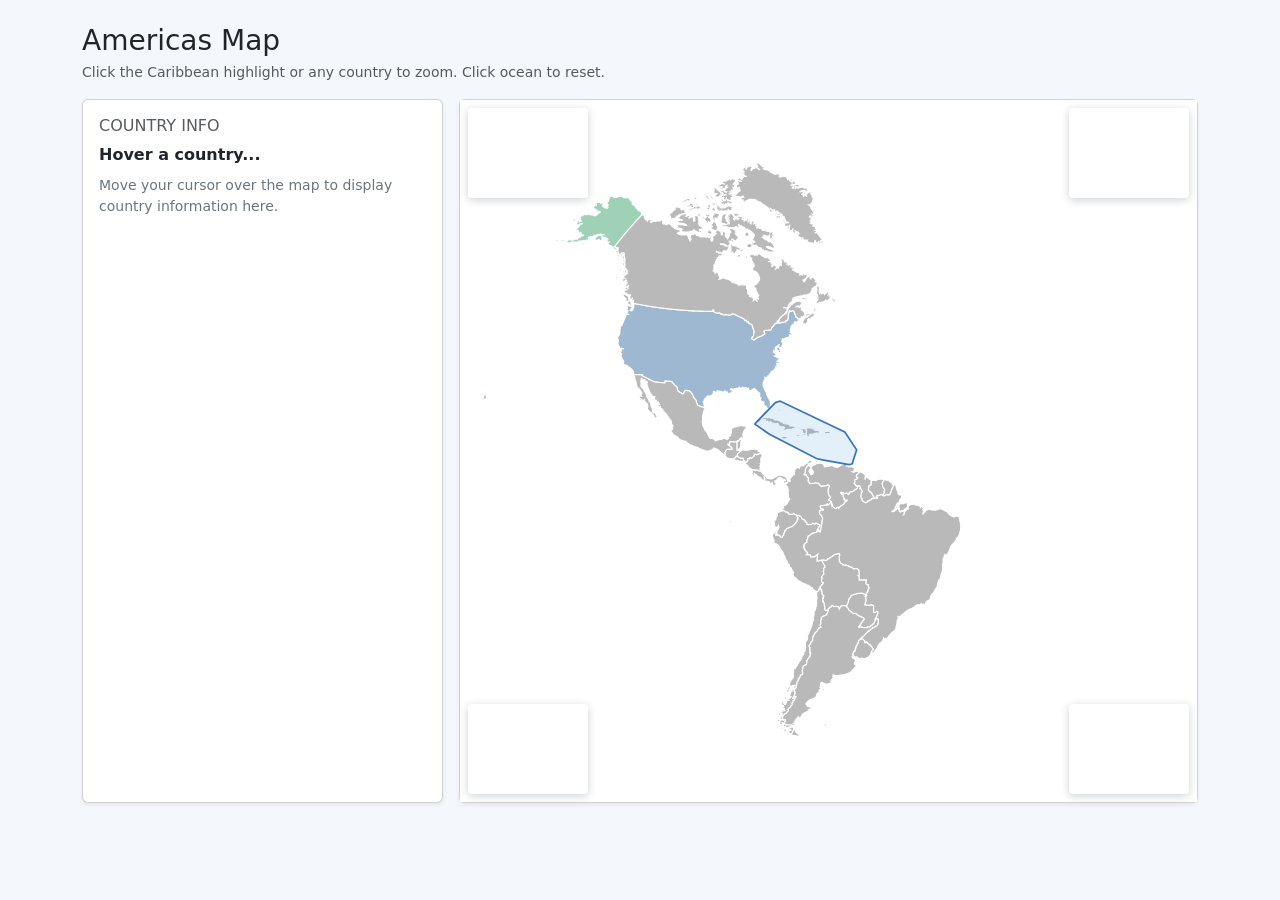
==== commit 005dd67a: "Refactor Into Multiple Files" ====
--- a/AmericasHoverMap.html
+++ b/AmericasHoverMap.html
@@ -8,6 +8,7 @@
   <link rel="stylesheet" href="css/grid.css"/>
   <link rel="stylesheet" href="css/bootstrap-grid.css"/>
   <script src="js/bootstrap.bundle.min.js"></script>
+  <script src="js/svg-political-map.js"></script>
   <style>
     body { background-color: #f4f7fb; }
     .map-object-wrap {
@@ -87,390 +88,27 @@
     </div>
   </div>
   <script>
-    const mapObject = document.getElementById("map-object");
-    const readout = document.getElementById("country-readout");
-    const details = document.getElementById("country-details");
-
-    const DETAILS_BASE = "data/americas-map";
-    const CORNER_SLOTS = ["top-left", "top-right", "bottom-left", "bottom-right"];
-    const countryDetailsCache = new Map();
-    let detailsPathById = null;
-
-    function clearCornerPhotos() {
-      var overlay = document.getElementById("map-corner-photos");
-      if (!overlay) return;
-      overlay.querySelectorAll("[data-corner]").forEach(function (slot) { slot.innerHTML = ""; });
-    }
-
-    function ensureCornerOverlay(container) {
-      if (!container) return null;
-      var existing = container.querySelector("#map-corner-photos");
-      if (existing) return existing;
-      var wrap = document.createElement("div");
-      wrap.id = "map-corner-photos";
-      wrap.className = "map-corner-photos";
-      wrap.setAttribute("aria-hidden", "true");
-      [["tl", "top-left"], ["tr", "top-right"], ["bl", "bottom-left"], ["br", "bottom-right"]].forEach(function (pair) {
-        var d = document.createElement("div");
-        d.className = "corner-slot corner-slot--" + pair[0];
-        d.setAttribute("data-corner", pair[1]);
-        wrap.appendChild(d);
+    (function () {
+      var map = SvgPoliticalMap.createController({
+        detailsBase: "data/americas-map",
+        detailsSubdir: "country-details",
+        readoutEl: document.getElementById("country-readout"),
+        detailsEl: document.getElementById("country-details"),
+        objectEl: document.getElementById("map-object"),
+        svgFetchUrl: "images/SVG/americas-political.svg",
+        cornerOverlayId: "map-corner-photos",
+        regionClass: "country",
+        hotspotSelector: "#caribbean-hotspot",
+        hotspotZoomId: "caribbean",
+        strings: {
+          emptyHoverTitle: "Hover a country...",
+          emptyHoverDetails: "Move your cursor over the map to display country information here.",
+          regionHoverTitlePrefix: "Country:",
+          noRegionsMessage: "No country paths in SVG.",
+        },
       });
-      container.appendChild(wrap);
-      return wrap;
-    }
-
-    async function fetchDetailsPathIndex() {
-      if (detailsPathById !== null) return detailsPathById;
-      try {
-        var r = await fetch(DETAILS_BASE + "/country-details/by-id.json", { cache: "force-cache" });
-        if (r.ok) detailsPathById = await r.json();
-        else detailsPathById = {};
-      } catch (e) {
-        detailsPathById = {};
-      }
-      return detailsPathById;
-    }
-
-    function normalizeCountryDetails(json) {
-      var out = {
-        title: typeof json.title === "string" ? json.title : "",
-        description: typeof json.description === "string" ? json.description : "",
-        photosByCorner: {},
-        fallback: false
-      };
-      var pbc = json.photosByCorner && typeof json.photosByCorner === "object" ? json.photosByCorner : {};
-      CORNER_SLOTS.forEach(function (s) {
-        var ph = pbc[s];
-        out.photosByCorner[s] = ph && ph.src ? { src: ph.src, alt: typeof ph.alt === "string" ? ph.alt : "" } : null;
-      });
-      return out;
-    }
-
-    async function loadCountryDetails(svgId) {
-      if (!svgId || svgId === "caribbean") {
-        return { fallback: true };
-      }
-      if (countryDetailsCache.has(svgId)) return countryDetailsCache.get(svgId);
-      var promise = (async function () {
-        async function tryFetch(relPath) {
-          try {
-            var r = await fetch(DETAILS_BASE + "/country-details/" + relPath, { cache: "force-cache" });
-            if (!r.ok) return null;
-            return await r.json();
-          } catch (e) {
-            return null;
-          }
-        }
-        var raw = await tryFetch(svgId + ".json");
-        if (!raw) {
-          var idx = await fetchDetailsPathIndex();
-          var nested = idx[svgId];
-          if (nested) raw = await tryFetch(nested);
-        }
-        if (!raw || typeof raw !== "object") {
-          return { fallback: true };
-        }
-        try {
-          return normalizeCountryDetails(raw);
-        } catch (e) {
-          return { fallback: true };
-        }
-      })();
-      countryDetailsCache.set(svgId, promise);
-      return promise;
-    }
-
-    function applyCountryDetailsToUi(pathEl, data) {
-      var name = pathEl.getAttribute("data-name") || pathEl.id || "?";
-      var overlay = document.getElementById("map-corner-photos");
-      if (data.fallback) {
-        readout.textContent = "Country: " + name;
-        details.textContent = "Click again to reset zoom.";
-        clearCornerPhotos();
-        return;
-      }
-      readout.textContent = data.title || name;
-      details.textContent = data.description || "Click again to reset zoom.";
-      if (!overlay) return;
-      CORNER_SLOTS.forEach(function (slot) {
-        var slotEl = overlay.querySelector("[data-corner=\"" + slot + "\"]");
-        if (!slotEl) return;
-        slotEl.innerHTML = "";
-        var ph = data.photosByCorner[slot];
-        if (ph && ph.src) {
-          var img = document.createElement("img");
-          img.src = ph.src;
-          img.alt = ph.alt || "";
-          slotEl.appendChild(img);
-        }
-      });
-    }
-
-    function enhanceSvg(svgRoot) {
-      let selectedZoomId = null;
-      let hoveredCountryId = null;
-      let hoveredHotspot = false;
-      let readoutSyncScheduled = false;
-      const vb = svgRoot.viewBox.baseVal;
-      const baseViewBox = { x: vb.x, y: vb.y, width: vb.width, height: vb.height };
-
-      function setViewBox(box) {
-        svgRoot.setAttribute("viewBox", box.x.toFixed(3) + " " + box.y.toFixed(3) + " " + box.width.toFixed(3) + " " + box.height.toFixed(3));
-      }
-      function animateViewBox(target, duration) {
-        duration = duration || 280;
-        const s = svgRoot.viewBox.baseVal;
-        const from = { x: s.x, y: s.y, width: s.width, height: s.height };
-        const t0 = performance.now();
-        function step(ts) {
-          const t = Math.min(1, (ts - t0) / duration);
-          const e = 1 - Math.pow(1 - t, 3);
-          setViewBox({
-            x: from.x + (target.x - from.x) * e,
-            y: from.y + (target.y - from.y) * e,
-            width: from.width + (target.width - from.width) * e,
-            height: from.height + (target.height - from.height) * e
-          });
-          if (t < 1) requestAnimationFrame(step);
-        }
-        requestAnimationFrame(step);
-      }
-      function fitAspect(box) {
-        var r = baseViewBox.width / baseViewBox.height;
-        var br = box.width / box.height;
-        if (br > r) {
-          var need = box.width / r;
-          var g = need - box.height;
-          box.y -= g / 2;
-          box.height = need;
-        } else {
-          var need2 = box.height * r;
-          var g2 = need2 - box.width;
-          box.x -= g2 / 2;
-          box.width = need2;
-        }
-        return box;
-      }
-      /** pad: inset around bbox in SVG units. tighten: multiply viewBox size by this (smaller = zoom in more). */
-      function zoomToElement(el, pad, tighten) {
-        var b = el.getBBox();
-        var p = pad == null ? 24 : pad;
-        var box = fitAspect({ x: b.x - p, y: b.y - p, width: b.width + p * 2, height: b.height + p * 2 });
-        var t = tighten == null ? 1 : tighten;
-        if (t < 1 && t > 0) {
-          var cx = box.x + box.width / 2;
-          var cy = box.y + box.height / 2;
-          box.width *= t;
-          box.height *= t;
-          box.x = cx - box.width / 2;
-          box.y = cy - box.height / 2;
-        }
-        animateViewBox(box);
-      }
-
-      function bringToFront(el) {
-        if (!el || !el.parentNode) return;
-        // Move the element to the end of its parent so it renders above neighbors.
-        el.parentNode.appendChild(el);
-      }
-
-      var hotspot = svgRoot.querySelector("#caribbean-hotspot");
-      function hotspotPointer(on) {
-        if (hotspot) hotspot.setAttribute("pointer-events", on ? "all" : "none");
-      }
-      function resetZoom() {
-        selectedZoomId = null;
-        clearCornerPhotos();
-        svgRoot.querySelectorAll(".country.is-selected").forEach(function (n) { n.classList.remove("is-selected"); });
-        if (hotspot) hotspot.classList.remove("is-selected");
-        hotspotPointer(true);
-        animateViewBox(baseViewBox);
-      }
-
-      function showHoverLineForCountry(c) {
-        var name = c.getAttribute("data-name") || c.id || "?";
-        var sub = c.getAttribute("data-subregion");
-        readout.textContent = "Country: " + name;
-        details.textContent = sub ? "ID: " + (c.id || "N/A") + " | " + name + " | US: " + sub : "ID: " + (c.id || "N/A") + " | " + name;
-      }
-
-      function scheduleSyncReadout() {
-        if (readoutSyncScheduled) return;
-        readoutSyncScheduled = true;
-        queueMicrotask(function () {
-          readoutSyncScheduled = false;
-          syncReadoutPanel();
-        });
-      }
-
-      function syncReadoutPanel() {
-        if (selectedZoomId === "caribbean") {
-          readout.textContent = "Caribbean (zoomed)";
-          details.textContent = "Hover or click countries and islands. Click ocean to zoom out.";
-          return;
-        }
-        if (!selectedZoomId) {
-          if (hoveredHotspot) {
-            readout.textContent = "Caribbean region";
-            details.textContent = "Click to zoom (same image, viewBox only).";
-            return;
-          }
-          if (hoveredCountryId) {
-            var hc = svgRoot.getElementById(hoveredCountryId);
-            if (hc && hc.classList.contains("country")) {
-              showHoverLineForCountry(hc);
-              return;
-            }
-          }
-          readout.textContent = "Hover a country...";
-          details.textContent = "Move your cursor over the map.";
-          return;
-        }
-        var selId = selectedZoomId;
-        var selEl = svgRoot.getElementById(selId);
-        if (!selEl || !selEl.classList.contains("country")) {
-          readout.textContent = "Hover a country...";
-          details.textContent = "Move your cursor over the map.";
-          return;
-        }
-        if (hoveredCountryId && hoveredCountryId !== selId) {
-          var hEl = svgRoot.getElementById(hoveredCountryId);
-          if (hEl && hEl.classList.contains("country")) {
-            clearCornerPhotos();
-            showHoverLineForCountry(hEl);
-            return;
-          }
-        }
-        loadCountryDetails(selId).then(function (data) {
-          if (selectedZoomId !== selId) return;
-          if (hoveredCountryId && hoveredCountryId !== selId) return;
-          applyCountryDetailsToUi(selEl, data);
-        });
-      }
-
-      var st = svgRoot.ownerDocument.createElementNS("http://www.w3.org/2000/svg", "style");
-      st.textContent = ".country{transition:fill 120ms,stroke-width 120ms;cursor:pointer}" +
-        ".country-us-subregion[data-subregion=contiguous]{fill:#9fb8d1!important}" +
-        ".country-us-subregion[data-subregion=alaska]{fill:#9fd1b6!important}" +
-        ".country-us-subregion[data-subregion=hawaii]{fill:#d4b7e8!important}" +
-        ".country:hover,.country.is-hovered{fill:#ffb347!important;stroke:#1e2a44!important;stroke-width:1.4!important}" +
-        ".country.is-selected{fill:#ff9a2f!important;stroke:#0e1a2e!important;stroke-width:1.6!important}";
-      svgRoot.appendChild(st);
-
-      if (hotspot) {
-        hotspot.addEventListener("mouseenter", function () {
-          if (selectedZoomId) return;
-          bringToFront(hotspot);
-          hoveredHotspot = true;
-          scheduleSyncReadout();
-        });
-        hotspot.addEventListener("mouseleave", function () {
-          if (selectedZoomId) return;
-          hoveredHotspot = false;
-          scheduleSyncReadout();
-        });
-        hotspot.addEventListener("click", function (ev) {
-          ev.stopPropagation();
-          if (selectedZoomId === "caribbean") {
-            resetZoom();
-            scheduleSyncReadout();
-            return;
-          }
-          clearCornerPhotos();
-          hoveredHotspot = false;
-          selectedZoomId = "caribbean";
-          svgRoot.querySelectorAll(".country.is-selected").forEach(function (n) { n.classList.remove("is-selected"); });
-          bringToFront(hotspot);
-          hotspot.classList.add("is-selected");
-          zoomToElement(hotspot, 42, 0.55);
-          hotspotPointer(false);
-          scheduleSyncReadout();
-        });
-      }
-
-      var countries = svgRoot.querySelectorAll(".country");
-      if (!countries.length) {
-        readout.textContent = "No country paths in SVG.";
-        return;
-      }
-
-      function onCountryEnter(c) {
-        bringToFront(c);
-        c.classList.add("is-hovered");
-        hoveredCountryId = c.id;
-        scheduleSyncReadout();
-      }
-      function onCountryLeave(c) {
-        c.classList.remove("is-hovered");
-        if (hoveredCountryId === c.id) hoveredCountryId = null;
-        scheduleSyncReadout();
-      }
-      function onCountryClick(c, ev) {
-        ev.stopPropagation();
-        if (selectedZoomId === c.id) {
-          resetZoom();
-          scheduleSyncReadout();
-          return;
-        }
-        hoveredHotspot = false;
-        selectedZoomId = c.id;
-        svgRoot.querySelectorAll(".country.is-selected").forEach(function (n) { n.classList.remove("is-selected"); });
-        bringToFront(c);
-        c.classList.add("is-selected");
-        if (hotspot) {
-          hotspot.classList.remove("is-selected");
-          // When zoomed on a country, don't let the hotspot sit on top of countries.
-          hotspotPointer(false);
-        }
-        zoomToElement(c, 24);
-        scheduleSyncReadout();
-      }
-
-      countries.forEach(function (c) {
-        c.addEventListener("mouseenter", function () { onCountryEnter(c); });
-        c.addEventListener("mouseleave", function () { onCountryLeave(c); });
-        c.addEventListener("click", function (ev) { onCountryClick(c, ev); });
-      });
-
-      svgRoot.addEventListener("click", function (ev) {
-        if (ev.target.closest && ev.target.closest(".map-hotspot")) return;
-        if (!ev.target.closest || !ev.target.closest(".country")) {
-          resetZoom();
-          scheduleSyncReadout();
-        }
-      });
-      readout.textContent = "Hover a country...";
-      details.textContent = "Move your cursor over the map.";
-    }
-
-    async function inlineFallback() {
-      try {
-        var r = await fetch("images/SVG/americas-political.svg", { cache: "no-store" });
-        if (!r.ok) throw new Error(String(r.status));
-        var wrap = mapObject.parentElement;
-        wrap.innerHTML = '<div id="inline-svg" style="width:100%;height:78vh;min-height:560px">' + (await r.text()) + "</div>";
-        ensureCornerOverlay(wrap);
-        var root = wrap.querySelector("svg");
-        if (!root) throw new Error("no svg");
-        root.setAttribute("width", "100%");
-        root.setAttribute("height", "100%");
-        root.setAttribute("preserveAspectRatio", "xMidYMid meet");
-        enhanceSvg(root);
-      } catch (e) {
-        readout.textContent = "Serve over http:// (not file://) for map interactivity.";
-      }
-    }
-
-    if (location.protocol === "file:") {
-      readout.textContent = "Use a local server: python3 -m http.server 8000";
-    }
-    mapObject.addEventListener("load", function () {
-      var root = mapObject.contentDocument && mapObject.contentDocument.documentElement;
-      if (!root) { inlineFallback(); return; }
-      enhanceSvg(root);
-    });
-    mapObject.addEventListener("error", inlineFallback);
+      map.startObjectEmbed();
+    })();
   </script>
 </body>
 </html>
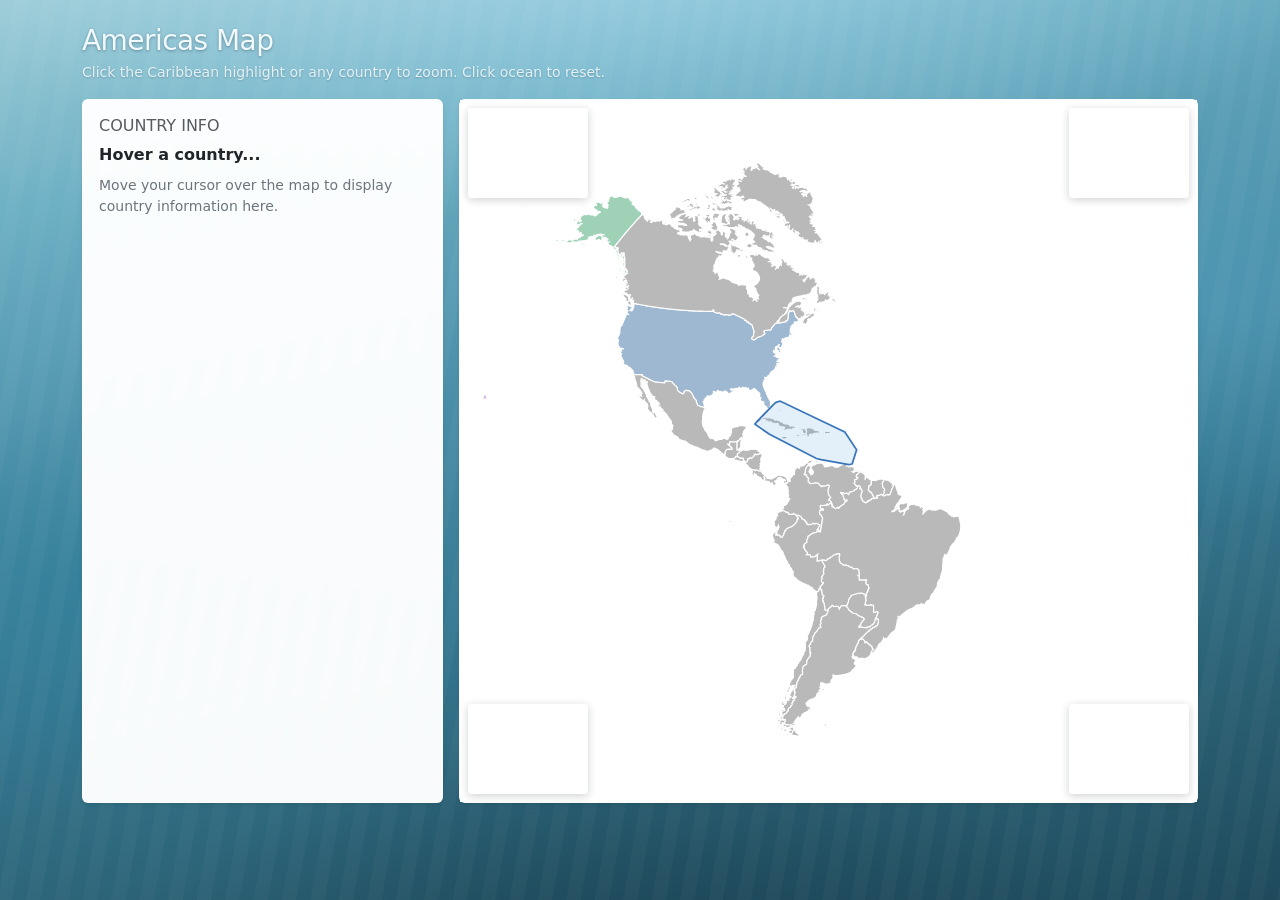
==== commit 63d57ba0: "Beautify Added Background" ====
--- a/AmericasHoverMap.html
+++ b/AmericasHoverMap.html
@@ -10,7 +10,52 @@
   <script src="js/bootstrap.bundle.min.js"></script>
   <script src="js/svg-political-map.js"></script>
   <style>
-    body { background-color: #f4f7fb; }
+    /* Stylized ocean: full-page depth gradient + soft light + faint wave bands */
+    body.americas-map-page {
+      margin: 0;
+      min-height: 100vh;
+      color: #0f172a;
+      background-color: #2c5f72;
+      background-image:
+        repeating-linear-gradient(
+          100deg,
+          transparent 0,
+          transparent 14px,
+          rgba(255, 255, 255, 0.028) 14px,
+          rgba(255, 255, 255, 0.028) 28px
+        ),
+        radial-gradient(ellipse 100% 70% at 50% -15%, rgba(186, 230, 253, 0.55), transparent 58%),
+        radial-gradient(ellipse 55% 45% at 95% 35%, rgba(125, 211, 252, 0.18), transparent 52%),
+        radial-gradient(ellipse 50% 40% at 8% 65%, rgba(34, 120, 150, 0.35), transparent 50%),
+        radial-gradient(ellipse 70% 55% at 50% 110%, rgba(15, 45, 62, 0.45), transparent 55%),
+        linear-gradient(
+          168deg,
+          #9ecdd8 0%,
+          #6eb0c4 18%,
+          #4a8fa8 42%,
+          #357891 62%,
+          #2a5f72 82%,
+          #1e4a5c 100%
+        );
+      background-attachment: fixed;
+    }
+    @media (prefers-reduced-motion: reduce) {
+      body.americas-map-page { background-attachment: scroll; }
+    }
+    .americas-map-page .page-hero h1 {
+      color: #f0f9fc;
+      text-shadow: 0 1px 3px rgba(15, 23, 42, 0.35);
+      letter-spacing: -0.02em;
+    }
+    .americas-map-page .page-hero .hero-lead {
+      color: rgba(240, 249, 252, 0.88) !important;
+      text-shadow: 0 1px 2px rgba(15, 23, 42, 0.2);
+    }
+    .americas-map-page .panel-card {
+      border: 1px solid rgba(255, 255, 255, 0.35);
+      background: rgba(255, 255, 255, 0.97);
+      box-shadow: 0 8px 32px rgba(15, 45, 62, 0.12), 0 2px 8px rgba(15, 45, 62, 0.06);
+    }
     .map-object-wrap {
       position: relative;
     }
@@ -54,17 +99,17 @@
     .corner-slot--br { bottom: 8px; right: 8px; }
   </style>
 </head>
-<body>
+<body class="americas-map-page">
   <div class="container py-4">
-    <div class="row mb-3">
+    <div class="row mb-3 page-hero">
       <div class="col">
         <h1 class="h3 mb-1">Americas Map</h1>
-        <p class="text-muted small mb-0">Click the Caribbean highlight or any country to zoom. Click ocean to reset.</p>
+        <p class="text-muted small mb-0 hero-lead">Click the Caribbean highlight or any country to zoom. Click ocean to reset.</p>
       </div>
     </div>
     <div class="row g-3">
       <div class="col-md-4">
-        <div class="card shadow-sm h-100">
+        <div class="card shadow-sm h-100 panel-card">
           <div class="card-body">
             <h2 class="card-title h6 text-uppercase text-muted mb-2">Country Info</h2>
             <p id="country-readout" class="fw-semibold mb-2">Hover a country...</p>
@@ -73,7 +118,7 @@
         </div>
       </div>
       <div class="col-md-8">
-        <div class="card shadow-sm h-100 map-card">
+        <div class="card shadow-sm h-100 map-card panel-card">
           <div class="card-body p-0 map-object-wrap">
             <object id="map-object" data="images/SVG/americas-political.svg" type="image/svg+xml" aria-label="Americas map"></object>
             <div id="map-corner-photos" class="map-corner-photos" aria-hidden="true">
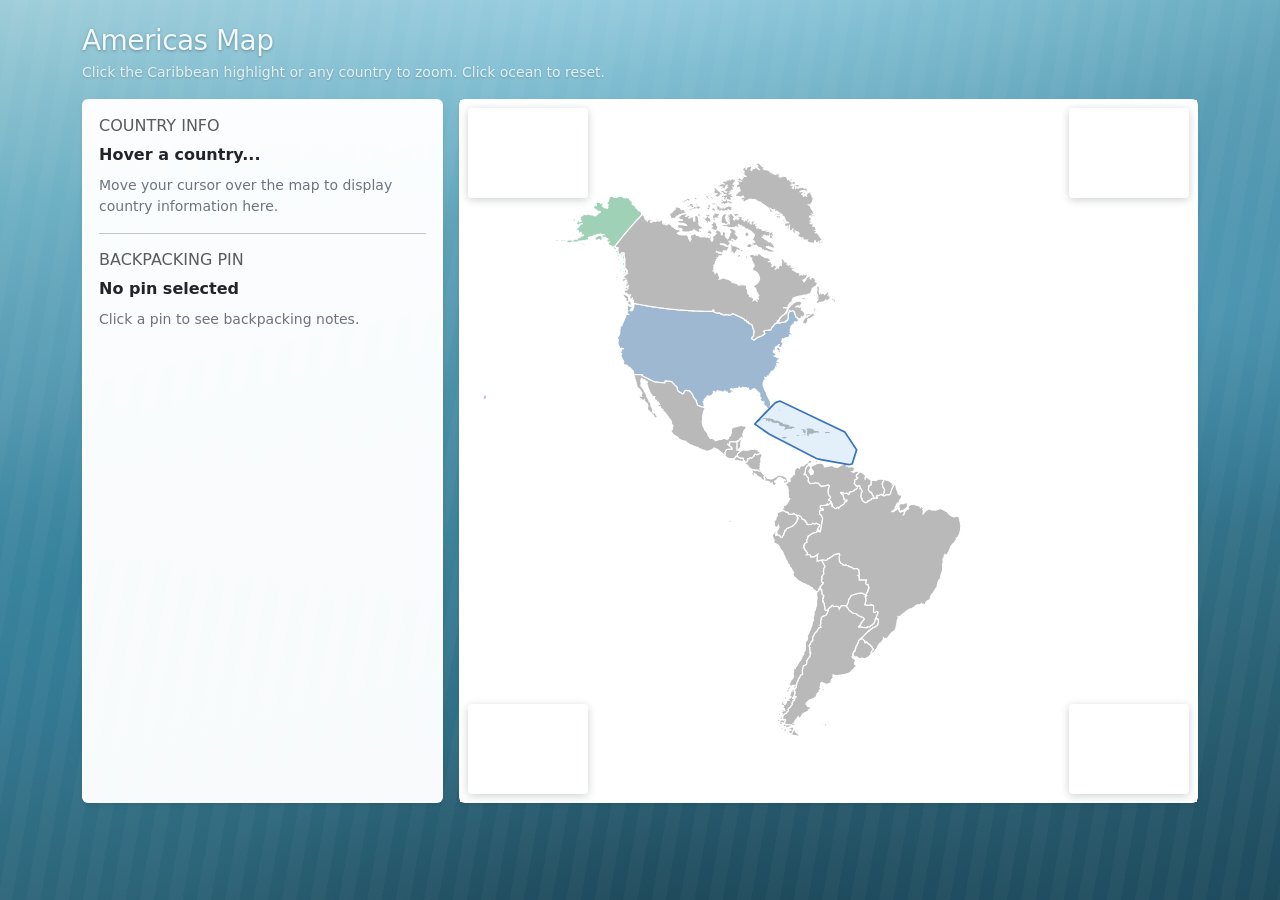
==== commit e30a7b65: "Added Pins" ====
--- a/AmericasHoverMap.html
+++ b/AmericasHoverMap.html
@@ -114,6 +114,13 @@
             <h2 class="card-title h6 text-uppercase text-muted mb-2">Country Info</h2>
             <p id="country-readout" class="fw-semibold mb-2">Hover a country...</p>
             <p id="country-details" class="mb-0 small text-secondary">Move your cursor over the map to display country information here.</p>
+            <hr class="my-3">
+            <h3 class="h6 text-uppercase text-muted mb-2">Backpacking Pin</h3>
+            <p id="pin-readout" class="fw-semibold mb-2">No pin selected</p>
+            <p id="pin-details" class="mb-2 small text-secondary">Click a pin to see backpacking notes.</p>
+            <div id="pin-photo" class="d-none">
+              <img id="pin-photo-img" class="img-fluid rounded" src="" alt="">
+            </div>
           </div>
         </div>
       </div>
@@ -134,6 +141,38 @@
   </div>
   <script>
     (function () {
+      var pinReadoutEl = document.getElementById("pin-readout");
+      var pinDetailsEl = document.getElementById("pin-details");
+      var pinPhotoWrapEl = document.getElementById("pin-photo");
+      var pinPhotoImgEl = document.getElementById("pin-photo-img");
+
+      function renderPinDetails(spot) {
+        if (!spot) {
+          pinReadoutEl.textContent = "No pin selected";
+          pinDetailsEl.textContent = "Click a pin to see backpacking notes.";
+          pinPhotoImgEl.removeAttribute("src");
+          pinPhotoImgEl.alt = "";
+          pinPhotoWrapEl.classList.add("d-none");
+          return;
+        }
+        pinReadoutEl.textContent = spot.name || "Selected Pin";
+        var summary = typeof spot.summary === "string" ? spot.summary.trim() : "";
+        var description = typeof spot.description === "string" ? spot.description.trim() : "";
+        pinDetailsEl.textContent =
+          summary && description
+            ? summary + " " + description
+            : description || summary || "No pin details provided yet.";
+        if (spot.photo && spot.photo.src) {
+          pinPhotoImgEl.src = spot.photo.src;
+          pinPhotoImgEl.alt = spot.photo.alt || spot.name || "";
+          pinPhotoWrapEl.classList.remove("d-none");
+        } else {
+          pinPhotoImgEl.removeAttribute("src");
+          pinPhotoImgEl.alt = "";
+          pinPhotoWrapEl.classList.add("d-none");
+        }
+      }
+
       var map = SvgPoliticalMap.createController({
         detailsBase: "data/americas-map",
         detailsSubdir: "country-details",
@@ -151,7 +190,9 @@
           regionHoverTitlePrefix: "Country:",
           noRegionsMessage: "No country paths in SVG.",
         },
+        onPinSelect: renderPinDetails,
       });
+      renderPinDetails(null);
       map.startObjectEmbed();
     })();
   </script>
